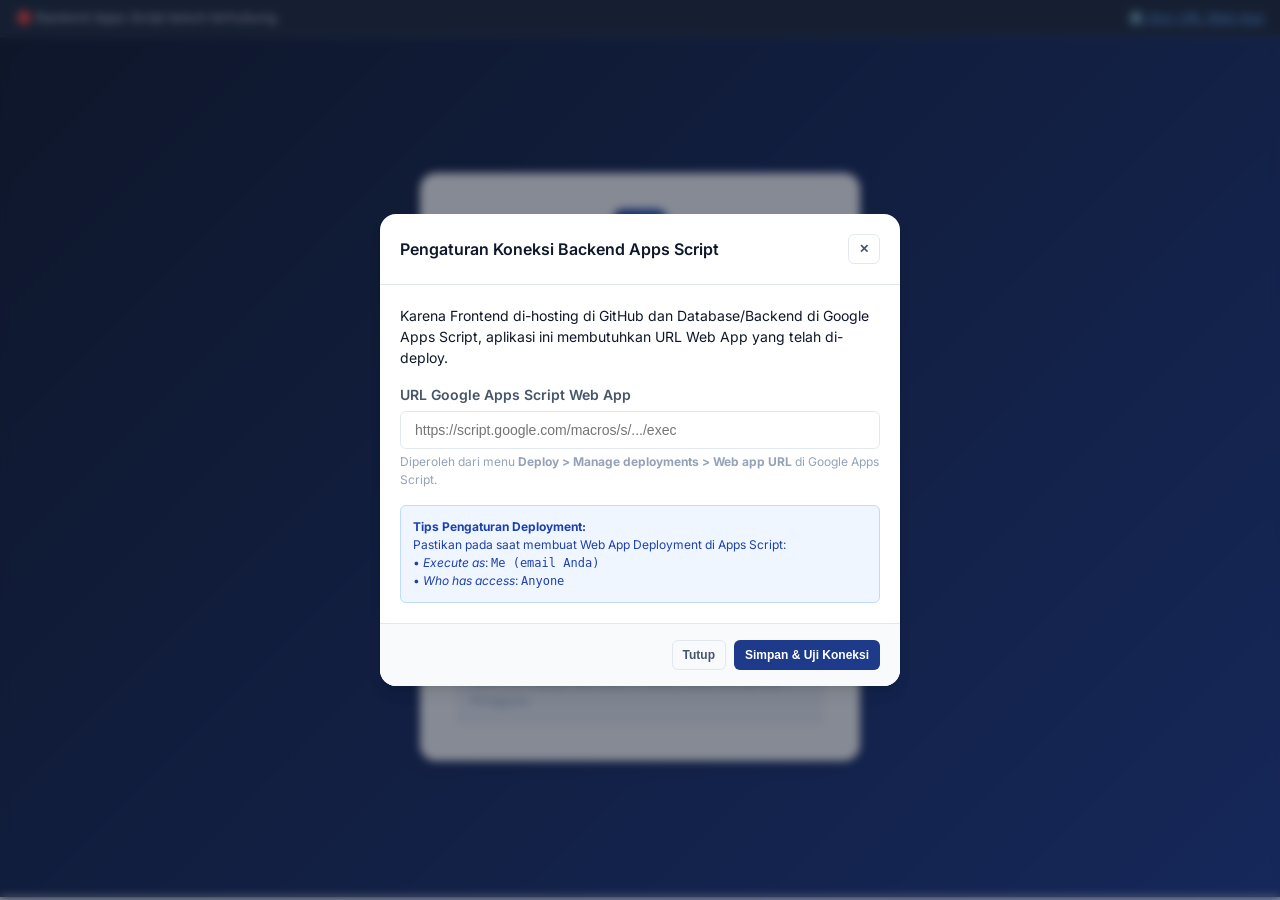
==== index.html @ b865be57 "feat: inisialisasi sistem administrasi guru sd" ====
<!DOCTYPE html>
<html lang="id">
<head>
  <meta charset="UTF-8">
  <meta name="viewport" content="width=device-width, initial-scale=1.0, shrink-to-fit=no">
  <title>ADMINISTRASI GURU SD</title>
  <!-- Google Fonts: Inter -->
  <link rel="preconnect" href="https://fonts.googleapis.com">
  <link rel="preconnect" href="https://fonts.gstatic.com" crossorigin>
  <link href="https://fonts.googleapis.com/css2?family=Inter:wght@400;500;600;700;800&display=swap" rel="stylesheet">
  <!-- Stylesheet -->
  <link rel="stylesheet" href="css/styles.css">
</head>
<body>

  <!-- Top Banner: Status Koneksi Backend Apps Script -->
  <aside class="api-banner">
    <div id="apiStatusText">Memeriksa koneksi ke Google Apps Script...</div>
    <div>
      <a onclick="App.openApiConfigModal()">⚙️ Atur URL Web App</a>
    </div>
  </aside>

  <!-- Toast Notification Container -->
  <div id="toastContainer" class="toast-container"></div>

  <!-- Global Loading Overlay -->
  <div id="loadingOverlay" class="loading-overlay hidden">
    <div class="spinner"></div>
    <p id="loadingMessage" style="margin-top: 1rem; font-weight: 600; color: var(--text-secondary); font-size: 0.9375rem;">
      Memproses data...
    </p>
  </div>

  <!-- Modal: Konfigurasi URL Google Apps Script Web App -->
  <div id="apiConfigModal" class="modal-overlay">
    <div class="modal-dialog">
      <div class="modal-header">
        <h3 class="card-title">Pengaturan Koneksi Backend Apps Script</h3>
        <button class="btn btn-outline btn-sm" onclick="App.closeApiConfigModal()">✕</button>
      </div>
      <form onsubmit="App.saveApiConfig(event)">
        <div class="modal-body">
          <p class="text-sm text-secondary" style="margin-bottom: 1rem;">
            Karena Frontend di-hosting di GitHub dan Database/Backend di Google Apps Script, aplikasi ini membutuhkan URL Web App yang telah di-deploy.
          </p>

          <div class="form-group">
            <label class="form-label" for="apiConfigUrl">URL Google Apps Script Web App</label>
            <input
              type="url"
              id="apiConfigUrl"
              class="form-control"
              placeholder="https://script.google.com/macros/s/.../exec"
              required
            />
            <small class="text-xs text-muted" style="display:block; margin-top: 4px;">
              Diperoleh dari menu <strong>Deploy > Manage deployments > Web app URL</strong> di Google Apps Script.
            </small>
          </div>

          <div style="background-color:#eff6ff; border:1px solid #bfdbfe; border-radius: var(--radius-sm); padding:0.75rem; font-size:0.75rem; color:#1e40af;">
            <strong>Tips Pengaturan Deployment:</strong><br />
            Pastikan pada saat membuat Web App Deployment di Apps Script:<br />
            • <em>Execute as</em>: <code>Me (email Anda)</code><br />
            • <em>Who has access</em>: <code>Anyone</code>
          </div>
        </div>

        <div class="modal-footer">
          <button type="button" class="btn btn-outline btn-sm" onclick="App.closeApiConfigModal()">Tutup</button>
          <button type="submit" class="btn btn-primary btn-sm">Simpan & Uji Koneksi</button>
        </div>
      </form>
    </div>
  </div>

  <!-- Modal: Fitur Dalam Tahap Pengembangan (Fase 2) -->
  <div id="inDevelopmentModal" class="modal-overlay">
    <div class="modal-dialog">
      <div class="modal-header">
        <h3 class="card-title">Fitur Dalam Pengembangan</h3>
        <button class="btn btn-outline btn-sm" onclick="App.closeInDevelopmentModal()">✕</button>
      </div>
      <div class="modal-body">
        <div class="flex items-center gap-4" style="margin-bottom: 1rem;">
          <div style="font-size: 2.5rem;">🚧</div>
          <div>
            <h4 class="font-bold text-sm" id="devFeatureName">Nama Fitur</h4>
            <p class="text-xs text-muted" style="margin-top: 0.25rem;">Tahap 2 Pengembangan Sistem</p>
          </div>
        </div>
        <div style="background-color: var(--warning-light); border: 1px solid #fde68a; border-radius: var(--radius-sm); padding: 0.875rem; font-size: 0.8125rem; color: #92400e; line-height: 1.5;">
          Modul ini dijadwalkan untuk dirilis pada tahap pengembangan berikutnya. Seluruh skema database Google Sheets telah disiapkan dan siap menerima fungsionalitas penuh.
        </div>
      </div>
      <div class="modal-footer">
        <button class="btn btn-primary btn-sm" onclick="App.closeInDevelopmentModal()">Tutup</button>
      </div>
    </div>
  </div>

  <!-- Modal: Tambah Pengguna Baru (Admin) -->
  <div id="addUserModal" class="modal-overlay">
    <div class="modal-dialog">
      <div class="modal-header">
        <h3 class="card-title">Tambah Pengguna Baru</h3>
        <button class="btn btn-outline btn-sm" onclick="App.closeAddUserModal()">✕</button>
      </div>
      <form id="addUserForm" onsubmit="App.submitAddUser(event)">
        <div class="modal-body">
          <div class="form-group">
            <label class="form-label" for="newUsername">Username *</label>
            <input type="text" id="newUsername" class="form-control" placeholder="Contoh: guru_ahmad" required>
            <small class="text-xs text-muted">Huruf kecil, angka, garis bawah, titik (min. 3 karakter).</small>
          </div>

          <div class="form-group">
            <label class="form-label" for="newPassword">Kata Sandi Awal *</label>
            <input type="password" id="newPassword" class="form-control" placeholder="Minimal 8 karakter" required minlength="8">
          </div>

          <div class="form-group">
            <label class="form-label" for="newFullName">Nama Lengkap & Gelar *</label>
            <input type="text" id="newFullName" class="form-control" placeholder="Contoh: Ahmad Dahlan, S.Pd." required>
          </div>

          <div class="form-group">
            <label class="form-label" for="newRole">Peran (Hak Akses) *</label>
            <select id="newRole" class="form-control" required>
              <option value="GURU">GURU (Tenaga Pendidik)</option>
              <option value="ADMIN">ADMIN (Administrator Sekolah)</option>
            </select>
          </div>

          <div class="form-group">
            <label class="form-label" for="newEmail">Email</label>
            <input type="email" id="newEmail" class="form-control" placeholder="nama@sekolah.sch.id">
          </div>

          <div class="form-group">
            <label class="form-label" for="newNip">NIP (Opsional)</label>
            <input type="text" id="newNip" class="form-control" placeholder="18 digit NIP">
          </div>

          <div class="form-group">
            <label class="form-label" for="newNuptk">NUPTK (Opsional)</label>
            <input type="text" id="newNuptk" class="form-control" placeholder="16 digit NUPTK">
          </div>

          <div class="form-group">
            <label class="form-label" for="newNoHp">Nomor WhatsApp / HP</label>
            <input type="text" id="newNoHp" class="form-control" placeholder="08xxxxxxxxxx">
          </div>
        </div>

        <div class="modal-footer">
          <button type="button" class="btn btn-outline btn-sm" onclick="App.closeAddUserModal()">Batal</button>
          <button type="submit" class="btn btn-primary btn-sm">Simpan Akun</button>
        </div>
      </form>
    </div>
  </div>

  <!-- ======================================================== -->
  <!-- VIEW 1: LOGIN -->
  <!-- ======================================================== -->
  <div id="loginView" class="login-wrapper hidden">
    <div class="login-card">
      <div class="login-brand">
        <div class="brand-logo-icon">🏫</div>
        <h2 style="font-size: 1.375rem; font-weight: 800; color: var(--primary); letter-spacing: -0.02em;">
          ADMINISTRASI GURU SD
        </h2>
        <p class="text-sm text-muted" style="margin-top: 0.25rem;">
          Sistem Administrasi Pembelajaran Sekolah Dasar
        </p>
      </div>

      <form id="loginForm" onsubmit="App.handleLogin(event)">
        <div class="form-group">
          <label class="form-label" for="loginUsername">Username</label>
          <input
            type="text"
            id="loginUsername"
            class="form-control"
            placeholder="Masukkan username Anda"
            autocomplete="username"
            required
          />
        </div>

        <div class="form-group">
          <label class="form-label" for="loginPassword">Kata Sandi</label>
          <input
            type="password"
            id="loginPassword"
            class="form-control"
            placeholder="Masukkan kata sandi"
            autocomplete="current-password"
            required
          />
        </div>

        <button
          type="submit"
          id="loginSubmitBtn"
          class="btn btn-primary w-full"
          style="padding: 0.75rem; margin-top: 0.5rem; font-size: 0.9375rem;"
        >
          Masuk ke Aplikasi
        </button>
      </form>

      <div style="margin-top: 1.5rem; padding: 0.875rem; border-radius: var(--radius-sm); background-color: #f1f5f9; font-size: 0.75rem; color: var(--text-secondary); border: 1px solid var(--border-color);">
        <strong>ℹ️ Kredensial Akun Awal:</strong><br />
        Username: <code style="color: var(--primary); font-weight: bold;">admin</code><br />
        Kata Sandi: <code style="color: var(--primary); font-weight: bold;">AdminPassword123!</code><br />
        <span class="text-muted" style="display:inline-block; margin-top: 4px;">Akun Guru dibuat oleh Admin melalui menu Manajemen Pengguna.</span>
      </div>
    </div>
  </div>

  <!-- ======================================================== -->
  <!-- VIEW 2: PORTAL ADMIN -->
  <!-- ======================================================== -->
  <div id="adminView" class="app-shell hidden">
    <!-- Sidebar Admin -->
    <aside id="adminSidebar" class="sidebar">
      <div class="sidebar-header">
        <div class="brand-logo-icon" style="width: 36px; height: 36px; font-size: 1rem; margin-bottom: 0;">🏫</div>
        <div>
          <h3 style="font-size: 0.9375rem; font-weight: 700; color: var(--primary); line-height: 1.2;">ADMIN GURU SD</h3>
          <span class="badge badge-admin" style="font-size: 0.65rem;">PORTAL ADMIN</span>
        </div>
      </div>

      <nav class="sidebar-nav">
        <div class="nav-group-title">Menu Utama</div>
        <a id="adminNav-dashboard" class="nav-item active" onclick="App.switchAdminTab('dashboard')">
          <span class="nav-icon">📊</span> Dashboard Admin
        </a>
        <a id="adminNav-users" class="nav-item" onclick="App.switchAdminTab('users')">
          <span class="nav-icon">👥</span> Manajemen Pengguna
        </a>

        <div class="nav-group-title">Data Master (Fase 2)</div>
        <a class="nav-item" onclick="App.openInDevelopmentModal('Data Sekolah')">
          <span class="nav-icon">🏫</span> Data Sekolah <span class="badge badge-dev text-xs" style="margin-left:auto;">Fase 2</span>
        </a>
        <a class="nav-item" onclick="App.openInDevelopmentModal('Manajemen Kelas')">
          <span class="nav-icon">🏛️</span> Manajemen Kelas <span class="badge badge-dev text-xs" style="margin-left:auto;">Fase 2</span>
        </a>
        <a class="nav-item" onclick="App.openInDevelopmentModal('Manajemen Mata Pelajaran')">
          <span class="nav-icon">📚</span> Mata Pelajaran <span class="badge badge-dev text-xs" style="margin-left:auto;">Fase 2</span>
        </a>
        <a class="nav-item" onclick="App.openInDevelopmentModal('Kelola Jadwal')">
          <span class="nav-icon">🗓️</span> Kelola Jadwal <span class="badge badge-dev text-xs" style="margin-left:auto;">Fase 2</span>
        </a>

        <div class="nav-group-title">Monitoring & Pengaturan</div>
        <a class="nav-item" onclick="App.openInDevelopmentModal('Monitoring Absensi')">
          <span class="nav-icon">📋</span> Monitoring Absensi <span class="badge badge-dev text-xs" style="margin-left:auto;">Fase 2</span>
        </a>
        <a class="nav-item" onclick="App.openInDevelopmentModal('Monitoring Nilai')">
          <span class="nav-icon">📈</span> Monitoring Nilai <span class="badge badge-dev text-xs" style="margin-left:auto;">Fase 2</span>
        </a>
        <a class="nav-item" onclick="App.openInDevelopmentModal('Pengaturan Sistem')">
          <span class="nav-icon">⚙️</span> Pengaturan Sistem <span class="badge badge-dev text-xs" style="margin-left:auto;">Fase 2</span>
        </a>
      </nav>

      <div class="sidebar-footer">
        <button class="btn btn-outline w-full text-sm" onclick="App.handleLogout()">
          <span>🚪</span> Keluar (Logout)
        </button>
      </div>
    </aside>

    <!-- Main Content Area -->
    <div class="main-wrapper">
      <header class="topbar">
        <div class="flex items-center gap-4">
          <button class="mobile-menu-toggle" onclick="App.toggleSidebar('adminSidebar')">☰</button>
          <div>
            <h2 style="font-size: 1rem; font-weight: 700; color: var(--text-primary);" id="adminInfoSekolah">SD NEGERI CONTOH 01</h2>
            <span class="text-xs text-muted" id="adminInfoTP">Tahun Pelajaran: 2026/2027 Ganjil</span>
          </div>
        </div>

        <div class="flex items-center gap-4">
          <div style="text-align: right;">
            <div class="font-semibold text-sm" id="adminCurrentUserName">Administrator</div>
            <span class="badge badge-admin text-xs">ADMIN</span>
          </div>
          <button class="btn btn-outline btn-sm" onclick="App.handleLogout()">Keluar</button>
        </div>
      </header>

      <main class="page-content">
        <!-- Section: Dashboard Overview -->
        <section id="adminSection-dashboard">
          <div class="stats-grid">
            <div class="stat-card">
              <div>
                <div class="stat-val" id="adminStatGuru">0</div>
                <div class="stat-label">Total Guru Terdaftar</div>
              </div>
              <div class="stat-icon" style="background-color: #e0f2fe; color: #0284c7;">👨‍🏫</div>
            </div>

            <div class="stat-card">
              <div>
                <div class="stat-val" id="adminStatSiswa">0</div>
                <div class="stat-label">Total Siswa Aktif</div>
              </div>
              <div class="stat-icon" style="background-color: #fef3c7; color: #d97706;">🎒</div>
            </div>

            <div class="stat-card">
              <div>
                <div class="stat-val" id="adminStatKelas">0</div>
                <div class="stat-label">Rombongan Belajar</div>
              </div>
              <div class="stat-icon" style="background-color: #dcfce7; color: #16a34a;">🏛️</div>
            </div>

            <div class="stat-card">
              <div>
                <div class="stat-val" id="adminStatMapel">0</div>
                <div class="stat-label">Mata Pelajaran</div>
              </div>
              <div class="stat-icon" style="background-color: #f3e8ff; color: #9333ea;">📚</div>
            </div>
          </div>

          <div class="card">
            <div class="card-header">
              <h3 class="card-title">Aksi Cepat Administrator</h3>
            </div>
            <div class="card-body flex gap-4" style="flex-wrap: wrap;">
              <button class="btn btn-primary text-sm" onclick="App.switchAdminTab('users'); App.openAddUserModal();">
                ➕ Tambah Akun Guru/Admin
              </button>
              <button class="btn btn-outline text-sm" onclick="App.openInDevelopmentModal('Manajemen Kelas')">
                🏛️ Buat Kelas Baru (Fase 2)
              </button>
              <button class="btn btn-outline text-sm" onclick="App.openInDevelopmentModal('Data Sekolah')">
                🏫 Profil Sekolah (Fase 2)
              </button>
            </div>
          </div>

          <div class="card">
            <div class="card-header">
              <h3 class="card-title">Log Aktivitas Sistem Terkini (Google Sheets)</h3>
              <button class="btn btn-outline btn-sm" onclick="App.loadAdminStats()">Perbarui Log</button>
            </div>
            <div class="table-responsive">
              <table class="table">
                <thead>
                  <tr>
                    <th style="width: 170px;">Waktu</th>
                    <th>Pengguna</th>
                    <th>Aksi</th>
                    <th>Keterangan</th>
                  </tr>
                </thead>
                <tbody id="adminRecentLogsBody">
                  <tr><td colspan="4" class="text-center text-muted" style="padding: 2rem;">Memuat log aktivitas...</td></tr>
                </tbody>
              </table>
            </div>
          </div>
        </section>

        <!-- Section: Manajemen Pengguna -->
        <section id="adminSection-users" class="hidden">
          <div class="card">
            <div class="card-header">
              <div>
                <h3 class="card-title">Manajemen Akun Pengguna</h3>
                <p class="text-xs text-muted" style="margin-top: 0.25rem;">
                  Admin berwenang membuat akun Guru baru dan mengelola status akses.
                </p>
              </div>
              <button class="btn btn-primary btn-sm" onclick="App.openAddUserModal()">
                ➕ Tambah Pengguna Baru
              </button>
            </div>

            <div class="table-responsive">
              <table class="table">
                <thead>
                  <tr>
                    <th>Username</th>
                    <th>Nama Lengkap</th>
                    <th>Email</th>
                    <th>Peran</th>
                    <th>Status</th>
                    <th>Login Terakhir</th>
                    <th>Aksi</th>
                  </tr>
                </thead>
                <tbody id="usersTableBody">
                  <tr><td colspan="7" class="text-center text-muted" style="padding: 2rem;">Memuat data pengguna...</td></tr>
                </tbody>
              </table>
            </div>
          </div>
        </section>
      </main>
    </div>
  </div>

  <!-- ======================================================== -->
  <!-- VIEW 3: PORTAL GURU -->
  <!-- ======================================================== -->
  <div id="guruView" class="app-shell hidden">
    <!-- Sidebar Guru -->
    <aside id="guruSidebar" class="sidebar">
      <div class="sidebar-header">
        <div class="brand-logo-icon" style="width: 36px; height: 36px; font-size: 1rem; margin-bottom: 0;">👨‍🏫</div>
        <div>
          <h3 style="font-size: 0.9375rem; font-weight: 700; color: var(--primary); line-height: 1.2;">PORTAL GURU</h3>
          <span class="badge badge-guru" style="font-size: 0.65rem;">GURU SD</span>
        </div>
      </div>

      <nav class="sidebar-nav">
        <div class="nav-group-title">Menu Guru</div>
        <a id="guruNav-dashboard" class="nav-item active" onclick="App.switchGuruTab('dashboard')">
          <span class="nav-icon">📊</span> Dashboard Guru
        </a>
        <a id="guruNav-classes" class="nav-item" onclick="App.switchGuruTab('classes')">
          <span class="nav-icon">🏛️</span> Data Kelas Binaan
        </a>

        <div class="nav-group-title">Administrasi Pembelajaran</div>
        <a class="nav-item" onclick="App.openInDevelopmentModal('Absensi Siswa')">
          <span class="nav-icon">📝</span> Absensi Siswa <span class="badge badge-dev text-xs" style="margin-left:auto;">Fase 2</span>
        </a>
        <a class="nav-item" onclick="App.openInDevelopmentModal('Input Nilai')">
          <span class="nav-icon">🎯</span> Input Nilai <span class="badge badge-dev text-xs" style="margin-left:auto;">Fase 2</span>
        </a>
        <a class="nav-item" onclick="App.openInDevelopmentModal('Jadwal Pembelajaran')">
          <span class="nav-icon">🗓️</span> Jadwal Pembelajaran <span class="badge badge-dev text-xs" style="margin-left:auto;">Fase 2</span>
        </a>
        <a class="nav-item" onclick="App.openInDevelopmentModal('Perencanaan Pembelajaran')">
          <span class="nav-icon">📖</span> Perencanaan (RPP/Modul) <span class="badge badge-dev text-xs" style="margin-left:auto;">Fase 2</span>
        </a>
        <a class="nav-item" onclick="App.openInDevelopmentModal('Jurnal Mengajar')">
          <span class="nav-icon">📓</span> Jurnal Mengajar <span class="badge badge-dev text-xs" style="margin-left:auto;">Fase 2</span>
        </a>
        <a class="nav-item" onclick="App.openInDevelopmentModal('Laporan Pembelajaran')">
          <span class="nav-icon">📑</span> Laporan Pembelajaran <span class="badge badge-dev text-xs" style="margin-left:auto;">Fase 2</span>
        </a>
        <a class="nav-item" onclick="App.openInDevelopmentModal('Dokumen Guru')">
          <span class="nav-icon">📁</span> Dokumen Guru <span class="badge badge-dev text-xs" style="margin-left:auto;">Fase 2</span>
        </a>
      </nav>

      <div class="sidebar-footer">
        <button class="btn btn-outline w-full text-sm" onclick="App.handleLogout()">
          <span>🚪</span> Keluar (Logout)
        </button>
      </div>
    </aside>

    <!-- Main Content Area -->
    <div class="main-wrapper">
      <header class="topbar">
        <div class="flex items-center gap-4">
          <button class="mobile-menu-toggle" onclick="App.toggleSidebar('guruSidebar')">☰</button>
          <div>
            <h2 style="font-size: 1rem; font-weight: 700; color: var(--text-primary);" id="guruProfileName">Nama Guru</h2>
            <span class="text-xs text-muted">NIP: <span id="guruProfileNip">-</span></span>
          </div>
        </div>

        <div class="flex items-center gap-4">
          <div style="text-align: right;">
            <div class="font-semibold text-sm" id="guruCurrentUserName">Guru</div>
            <span class="badge badge-guru text-xs">GURU</span>
          </div>
          <button class="btn btn-outline btn-sm" onclick="App.handleLogout()">Keluar</button>
        </div>
      </header>

      <main class="page-content">
        <!-- Section: Dashboard Guru -->
        <section id="guruSection-dashboard">
          <div class="stats-grid">
            <div class="stat-card">
              <div>
                <div class="stat-val" id="guruStatKelas">0</div>
                <div class="stat-label">Kelas Yang Diampu</div>
              </div>
              <div class="stat-icon" style="background-color: #dcfce7; color: #16a34a;">🏛️</div>
            </div>

            <div class="stat-card">
              <div>
                <div class="stat-val" id="guruStatJadwalHariIni">0</div>
                <div class="stat-label">Jadwal Mengajar (<span id="guruTodayName">Hari Ini</span>)</div>
              </div>
              <div class="stat-icon" style="background-color: #e0f2fe; color: #0284c7;">🗓️</div>
            </div>
          </div>

          <div class="card">
            <div class="card-header">
              <h3 class="card-title">Jadwal Mengajar Hari Ini</h3>
            </div>
            <div class="table-responsive">
              <table class="table">
                <thead>
                  <tr>
                    <th style="width: 140px;">Waktu</th>
                    <th>Mata Pelajaran</th>
                    <th>Kelas</th>
                    <th>Ruangan</th>
                  </tr>
                </thead>
                <tbody id="guruTodayScheduleBody">
                  <tr><td colspan="4" class="text-center text-muted" style="padding: 2rem;">Memuat jadwal...</td></tr>
                </tbody>
              </table>
            </div>
          </div>

          <div class="card">
            <div class="card-header">
              <h3 class="card-title">Daftar Kelas Binaan & Penugasan Mengajar</h3>
            </div>
            <div class="card-body">
              <div id="guruAssignedClassesList">
                <p class="text-sm text-muted">Memuat data kelas...</p>
              </div>
            </div>
          </div>
        </section>

        <!-- Section: Data Kelas & Siswa -->
        <section id="guruSection-classes" class="hidden">
          <div class="card">
            <div class="card-header">
              <div>
                <h3 class="card-title">Data Kelas Yang Anda Ajar</h3>
                <p class="text-xs text-muted" style="margin-top: 0.25rem;">
                  Hanya menampilkan kelas yang secara resmi ditugaskan kepada Anda oleh Administrator.
                </p>
              </div>
            </div>

            <div class="table-responsive">
              <table class="table">
                <thead>
                  <tr>
                    <th>Nama Kelas</th>
                    <th>Tingkat</th>
                    <th>Kapasitas</th>
                    <th>Aksi</th>
                  </tr>
                </thead>
                <tbody id="guruClassesTableBody">
                  <tr><td colspan="4" class="text-center text-muted" style="padding: 2rem;">Memuat kelas...</td></tr>
                </tbody>
              </table>
            </div>
          </div>
        </section>
      </main>
    </div>
  </div>

  <!-- Scripts -->
  <script src="js/config.js"></script>
  <script src="js/api.js"></script>
  <script src="js/app.js"></script>

</body>
</html>
---- css/styles.css ----
:root {
  --primary: #1e3a8a;
  --primary-hover: #1e40af;
  --primary-light: #eff6ff;
  --accent: #2563eb;
  --success: #059669;
  --success-light: #ecfdf5;
  --warning: #d97706;
  --warning-light: #fffbeb;
  --danger: #dc2626;
  --danger-light: #fef2f2;
  --bg-main: #f8fafc;
  --bg-card: #ffffff;
  --text-primary: #0f172a;
  --text-secondary: #475569;
  --text-muted: #94a3b8;
  --border-color: #e2e8f0;
  --sidebar-width: 260px;
  --header-height: 64px;
  --shadow-sm: 0 1px 2px 0 rgb(0 0 0 / 0.05);
  --shadow-md: 0 4px 6px -1px rgb(0 0 0 / 0.1), 0 2px 4px -2px rgb(0 0 0 / 0.1);
  --shadow-lg: 0 10px 15px -3px rgb(0 0 0 / 0.1), 0 4px 6px -4px rgb(0 0 0 / 0.1);
  --radius-sm: 6px;
  --radius-md: 10px;
  --radius-lg: 16px;
  --transition: all 0.2s ease-in-out;
}

* {
  box-sizing: border-box;
  margin: 0;
  padding: 0;
}

body {
  font-family: 'Inter', -apple-system, BlinkMacSystemFont, "Segoe UI", Roboto, "Helvetica Neue", Arial, sans-serif;
  background-color: var(--bg-main);
  color: var(--text-primary);
  line-height: 1.5;
  -webkit-font-smoothing: antialiased;
}

/* Utility classes */
.hidden { display: none !important; }
.flex { display: flex; }
.items-center { align-items: center; }
.justify-between { justify-content: space-between; }
.justify-center { justify-content: center; }
.flex-col { flex-direction: column; }
.gap-2 { gap: 0.5rem; }
.gap-4 { gap: 1rem; }
.gap-6 { gap: 1.5rem; }
.w-full { width: 100%; }
.text-center { text-align: center; }
.font-bold { font-weight: 700; }
.font-semibold { font-weight: 600; }
.text-sm { font-size: 0.875rem; }
.text-xs { font-size: 0.75rem; }
.text-muted { color: var(--text-muted); }

/* Buttons */
.btn {
  display: inline-flex;
  align-items: center;
  justify-content: center;
  gap: 0.5rem;
  padding: 0.5rem 1rem;
  font-size: 0.875rem;
  font-weight: 600;
  border-radius: var(--radius-sm);
  border: 1px solid transparent;
  cursor: pointer;
  transition: var(--transition);
  text-decoration: none;
  line-height: 1.25rem;
}

.btn-primary {
  background-color: var(--primary);
  color: #ffffff;
}
.btn-primary:hover {
  background-color: var(--primary-hover);
}

.btn-outline {
  background-color: transparent;
  border-color: var(--border-color);
  color: var(--text-secondary);
}
.btn-outline:hover {
  background-color: #f1f5f9;
  color: var(--text-primary);
}

.btn-danger {
  background-color: var(--danger);
  color: #ffffff;
}
.btn-danger:hover {
  background-color: #b91c1c;
}

.btn-sm {
  padding: 0.25rem 0.625rem;
  font-size: 0.75rem;
}

.btn:disabled {
  opacity: 0.6;
  cursor: not-allowed;
}

/* Form Inputs */
.form-group {
  margin-bottom: 1rem;
}

.form-label {
  display: block;
  margin-bottom: 0.375rem;
  font-size: 0.875rem;
  font-weight: 600;
  color: var(--text-secondary);
}

.form-control {
  width: 100%;
  padding: 0.625rem 0.875rem;
  font-size: 0.875rem;
  border-radius: var(--radius-sm);
  border: 1px solid var(--border-color);
  background-color: #ffffff;
  color: var(--text-primary);
  transition: var(--transition);
  outline: none;
}

.form-control:focus {
  border-color: var(--accent);
  box-shadow: 0 0 0 3px rgba(37, 99, 235, 0.15);
}

/* Badges */
.badge {
  display: inline-flex;
  align-items: center;
  padding: 0.2rem 0.5rem;
  font-size: 0.75rem;
  font-weight: 600;
  border-radius: 9999px;
}
.badge-admin { background-color: #e0e7ff; color: #3730a3; }
.badge-guru { background-color: #ecfdf5; color: #065f46; }
.badge-active { background-color: var(--success-light); color: var(--success); }
.badge-inactive { background-color: #f1f5f9; color: var(--text-muted); }
.badge-dev { background-color: var(--warning-light); color: var(--warning); border: 1px dashed var(--warning); }

/* Top Notification Banner (API Setup) */
.api-banner {
  background-color: #1e293b;
  color: #cbd5e1;
  padding: 0.5rem 1rem;
  font-size: 0.8125rem;
  display: flex;
  align-items: center;
  justify-content: space-between;
  border-bottom: 1px solid #334155;
}

.api-banner a {
  color: #60a5fa;
  text-decoration: underline;
  cursor: pointer;
}

/* Login Container */
.login-wrapper {
  min-height: calc(100vh - 40px);
  display: flex;
  align-items: center;
  justify-content: center;
  padding: 1.5rem;
  background: linear-gradient(135deg, #0f172a 0%, #1e3a8a 100%);
}

.login-card {
  width: 100%;
  max-width: 440px;
  background-color: var(--bg-card);
  border-radius: var(--radius-lg);
  box-shadow: var(--shadow-lg);
  padding: 2.25rem;
}

.login-brand {
  text-align: center;
  margin-bottom: 1.75rem;
}

.brand-logo-icon {
  width: 54px;
  height: 54px;
  border-radius: var(--radius-md);
  background: linear-gradient(135deg, var(--primary) 0%, var(--accent) 100%);
  color: #ffffff;
  display: inline-flex;
  align-items: center;
  justify-content: center;
  font-size: 1.5rem;
  font-weight: bold;
  margin-bottom: 0.75rem;
  box-shadow: var(--shadow-md);
}

/* App Shell (Dashboard Layout) */
.app-shell {
  display: flex;
  min-height: 100vh;
}

/* Sidebar */
.sidebar {
  width: var(--sidebar-width);
  background-color: #ffffff;
  border-right: 1px solid var(--border-color);
  display: flex;
  flex-direction: column;
  position: fixed;
  top: 0;
  bottom: 0;
  left: 0;
  z-index: 40;
  transition: transform 0.3s ease;
}

.sidebar-header {
  height: var(--header-height);
  display: flex;
  align-items: center;
  padding: 0 1.25rem;
  border-bottom: 1px solid var(--border-color);
  gap: 0.75rem;
}

.sidebar-nav {
  flex: 1;
  padding: 1rem 0.75rem;
  overflow-y: auto;
}

.nav-group-title {
  font-size: 0.6875rem;
  font-weight: 700;
  text-transform: uppercase;
  letter-spacing: 0.05em;
  color: var(--text-muted);
  padding: 0.5rem 0.75rem;
  margin-top: 0.5rem;
}

.nav-item {
  display: flex;
  align-items: center;
  gap: 0.75rem;
  padding: 0.625rem 0.75rem;
  color: var(--text-secondary);
  text-decoration: none;
  font-size: 0.875rem;
  font-weight: 500;
  border-radius: var(--radius-sm);
  margin-bottom: 0.25rem;
  cursor: pointer;
  transition: var(--transition);
}

.nav-item:hover {
  background-color: #f1f5f9;
  color: var(--primary);
}

.nav-item.active {
  background-color: var(--primary-light);
  color: var(--primary);
  font-weight: 600;
}

.nav-item .nav-icon {
  font-size: 1.125rem;
  width: 20px;
  text-align: center;
}

.sidebar-footer {
  padding: 1rem;
  border-top: 1px solid var(--border-color);
}

/* Main Wrapper */
.main-wrapper {
  flex: 1;
  margin-left: var(--sidebar-width);
  display: flex;
  flex-direction: column;
  min-width: 0;
}

/* Topbar */
.topbar {
  height: var(--header-height);
  background-color: #ffffff;
  border-bottom: 1px solid var(--border-color);
  display: flex;
  align-items: center;
  justify-content: space-between;
  padding: 0 1.5rem;
  position: sticky;
  top: 0;
  z-index: 30;
}

.mobile-menu-toggle {
  display: none;
  background: none;
  border: none;
  font-size: 1.25rem;
  cursor: pointer;
  color: var(--text-secondary);
}

.page-content {
  flex: 1;
  padding: 1.5rem;
}

/* Stats Grid */
.stats-grid {
  display: grid;
  grid-template-columns: repeat(auto-fit, minmax(220px, 1fr));
  gap: 1rem;
  margin-bottom: 1.5rem;
}

.stat-card {
  background-color: var(--bg-card);
  border: 1px solid var(--border-color);
  border-radius: var(--radius-md);
  padding: 1.25rem;
  display: flex;
  align-items: center;
  justify-content: space-between;
  box-shadow: var(--shadow-sm);
}

.stat-val {
  font-size: 1.75rem;
  font-weight: 700;
  color: var(--text-primary);
  line-height: 1.2;
}

.stat-label {
  font-size: 0.8125rem;
  font-weight: 500;
  color: var(--text-secondary);
  margin-top: 0.25rem;
}

.stat-icon {
  width: 48px;
  height: 48px;
  border-radius: var(--radius-sm);
  display: flex;
  align-items: center;
  justify-content: center;
  font-size: 1.25rem;
}

/* Cards */
.card {
  background-color: var(--bg-card);
  border: 1px solid var(--border-color);
  border-radius: var(--radius-md);
  box-shadow: var(--shadow-sm);
  margin-bottom: 1.5rem;
}

.card-header {
  padding: 1rem 1.25rem;
  border-bottom: 1px solid var(--border-color);
  display: flex;
  align-items: center;
  justify-content: space-between;
}

.card-title {
  font-size: 1rem;
  font-weight: 600;
  color: var(--text-primary);
}

.card-body {
  padding: 1.25rem;
}

/* Tables */
.table-responsive {
  overflow-x: auto;
}

.table {
  width: 100%;
  border-collapse: collapse;
  font-size: 0.875rem;
}

.table th {
  background-color: #f8fafc;
  color: var(--text-secondary);
  font-weight: 600;
  text-align: left;
  padding: 0.75rem 1rem;
  border-bottom: 1px solid var(--border-color);
  white-space: nowrap;
}

.table td {
  padding: 0.75rem 1rem;
  border-bottom: 1px solid var(--border-color);
  color: var(--text-primary);
  vertical-align: middle;
}

.table tr:hover td {
  background-color: #f8fafc;
}

/* Modals */
.modal-overlay {
  position: fixed;
  top: 0;
  left: 0;
  right: 0;
  bottom: 0;
  background-color: rgba(15, 23, 42, 0.5);
  backdrop-filter: blur(4px);
  display: flex;
  align-items: center;
  justify-content: center;
  padding: 1rem;
  z-index: 100;
  opacity: 0;
  visibility: hidden;
  transition: all 0.2s ease;
}

.modal-overlay.active {
  opacity: 1;
  visibility: visible;
}

.modal-dialog {
  background-color: #ffffff;
  border-radius: var(--radius-lg);
  box-shadow: var(--shadow-lg);
  width: 100%;
  max-width: 520px;
  transform: scale(0.95);
  transition: transform 0.2s ease;
  overflow: hidden;
}

.modal-overlay.active .modal-dialog {
  transform: scale(1);
}

.modal-header {
  padding: 1.25rem;
  border-bottom: 1px solid var(--border-color);
  display: flex;
  align-items: center;
  justify-content: space-between;
}

.modal-body {
  padding: 1.25rem;
  max-height: 75vh;
  overflow-y: auto;
}

.modal-footer {
  padding: 1rem 1.25rem;
  border-top: 1px solid var(--border-color);
  display: flex;
  align-items: center;
  justify-content: flex-end;
  gap: 0.5rem;
  background-color: #f8fafc;
}

/* Toast Notifications */
.toast-container {
  position: fixed;
  top: 1.25rem;
  right: 1.25rem;
  z-index: 200;
  display: flex;
  flex-direction: column;
  gap: 0.5rem;
  max-width: 380px;
}

.toast {
  padding: 0.875rem 1.25rem;
  border-radius: var(--radius-sm);
  box-shadow: var(--shadow-md);
  background-color: #ffffff;
  color: var(--text-primary);
  font-size: 0.875rem;
  display: flex;
  align-items: center;
  gap: 0.75rem;
  border-left: 4px solid var(--primary);
  animation: slideInRight 0.3s ease;
}

.toast-success { border-left-color: var(--success); }
.toast-error { border-left-color: var(--danger); }
.toast-warning { border-left-color: var(--warning); }
.toast-info { border-left-color: var(--accent); }

@keyframes slideInRight {
  from { transform: translateX(100%); opacity: 0; }
  to { transform: translateX(0); opacity: 1; }
}

/* Loading Overlay */
.loading-overlay {
  position: fixed;
  top: 0;
  left: 0;
  right: 0;
  bottom: 0;
  background-color: rgba(255, 255, 255, 0.85);
  backdrop-filter: blur(3px);
  display: flex;
  flex-direction: column;
  align-items: center;
  justify-content: center;
  z-index: 300;
}

.spinner {
  width: 44px;
  height: 44px;
  border: 4px solid #e2e8f0;
  border-top-color: var(--primary);
  border-radius: 50%;
  animation: spin 0.8s linear infinite;
}

@keyframes spin {
  to { transform: rotate(360deg); }
}

/* Responsive Rules */
@media (max-width: 768px) {
  .sidebar {
    transform: translateX(-100%);
  }
  .sidebar.open {
    transform: translateX(0);
  }
  .main-wrapper {
    margin-left: 0;
  }
  .mobile-menu-toggle {
    display: block;
  }
  .page-content {
    padding: 1rem;
  }
}
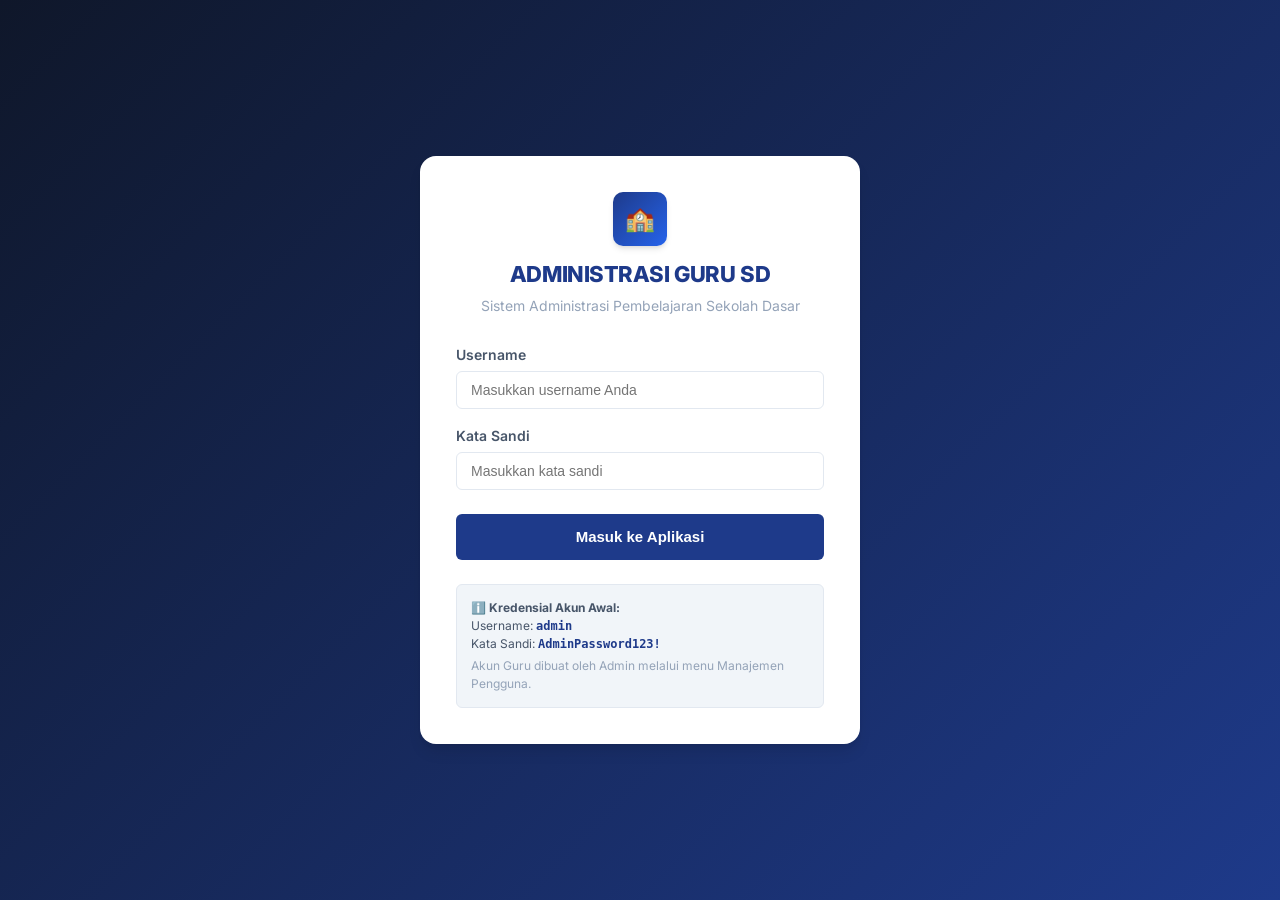
==== commit d645d315: "feat: hubungkan backend google apps script di belakang layar" ====
--- a/index.html
+++ b/index.html
@@ -13,14 +13,6 @@
 </head>
 <body>
 
-  <!-- Top Banner: Status Koneksi Backend Apps Script -->
-  <aside class="api-banner">
-    <div id="apiStatusText">Memeriksa koneksi ke Google Apps Script...</div>
-    <div>
-      <a onclick="App.openApiConfigModal()">⚙️ Atur URL Web App</a>
-    </div>
-  </aside>
-
   <!-- Toast Notification Container -->
   <div id="toastContainer" class="toast-container"></div>
 
@@ -30,49 +22,6 @@
     <p id="loadingMessage" style="margin-top: 1rem; font-weight: 600; color: var(--text-secondary); font-size: 0.9375rem;">
       Memproses data...
     </p>
-  </div>
-
-  <!-- Modal: Konfigurasi URL Google Apps Script Web App -->
-  <div id="apiConfigModal" class="modal-overlay">
-    <div class="modal-dialog">
-      <div class="modal-header">
-        <h3 class="card-title">Pengaturan Koneksi Backend Apps Script</h3>
-        <button class="btn btn-outline btn-sm" onclick="App.closeApiConfigModal()">✕</button>
-      </div>
-      <form onsubmit="App.saveApiConfig(event)">
-        <div class="modal-body">
-          <p class="text-sm text-secondary" style="margin-bottom: 1rem;">
-            Karena Frontend di-hosting di GitHub dan Database/Backend di Google Apps Script, aplikasi ini membutuhkan URL Web App yang telah di-deploy.
-          </p>
-
-          <div class="form-group">
-            <label class="form-label" for="apiConfigUrl">URL Google Apps Script Web App</label>
-            <input
-              type="url"
-              id="apiConfigUrl"
-              class="form-control"
-              placeholder="https://script.google.com/macros/s/.../exec"
-              required
-            />
-            <small class="text-xs text-muted" style="display:block; margin-top: 4px;">
-              Diperoleh dari menu <strong>Deploy > Manage deployments > Web app URL</strong> di Google Apps Script.
-            </small>
-          </div>
-
-          <div style="background-color:#eff6ff; border:1px solid #bfdbfe; border-radius: var(--radius-sm); padding:0.75rem; font-size:0.75rem; color:#1e40af;">
-            <strong>Tips Pengaturan Deployment:</strong><br />
-            Pastikan pada saat membuat Web App Deployment di Apps Script:<br />
-            • <em>Execute as</em>: <code>Me (email Anda)</code><br />
-            • <em>Who has access</em>: <code>Anyone</code>
-          </div>
-        </div>
-
-        <div class="modal-footer">
-          <button type="button" class="btn btn-outline btn-sm" onclick="App.closeApiConfigModal()">Tutup</button>
-          <button type="submit" class="btn btn-primary btn-sm">Simpan & Uji Koneksi</button>
-        </div>
-      </form>
-    </div>
   </div>
 
   <!-- Modal: Fitur Dalam Tahap Pengembangan (Fase 2) -->
--- a/css/styles.css
+++ b/css/styles.css
@@ -176,7 +176,7 @@
 
 /* Login Container */
 .login-wrapper {
-  min-height: calc(100vh - 40px);
+  min-height: 100vh;
   display: flex;
   align-items: center;
   justify-content: center;
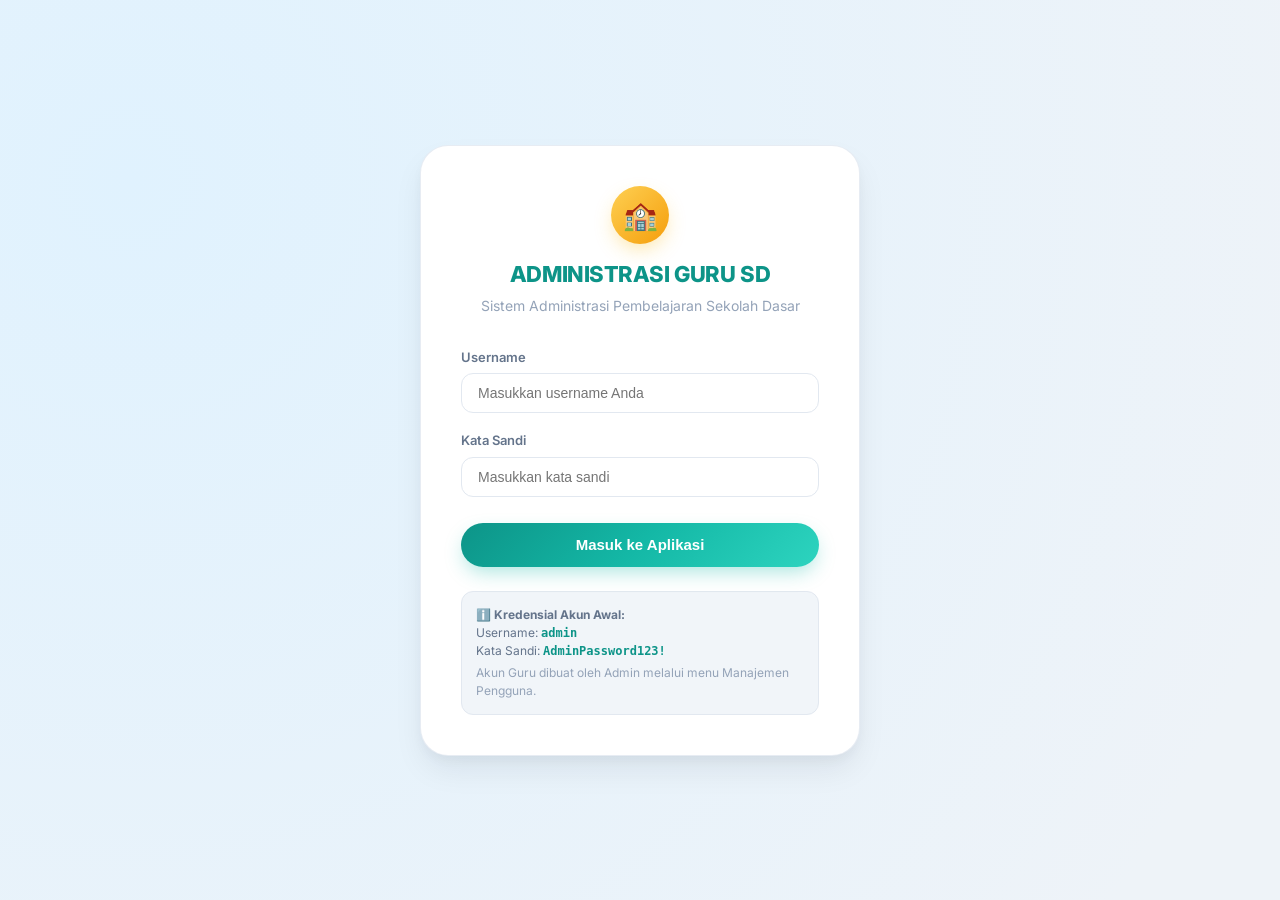
==== commit 893dcd31: "feat(ui): implement modern Dribbble Soft UI reference for Admin and Guru portals" ====
--- a/index.html
+++ b/index.html
@@ -170,174 +170,1081 @@
     </div>
   </div>
 
+  <!-- Modals Operasional Admin -->
+
+  <!-- Modal: Tambah Kelas / Rombel -->
+  <div id="addKelasModal" class="modal-overlay">
+    <div class="modal-dialog">
+      <div class="modal-header">
+        <h3 class="card-title">Tambah Rombongan Belajar (Kelas)</h3>
+        <button class="btn btn-outline btn-sm" onclick="App.closeAddKelasModal()">✕</button>
+      </div>
+      <form id="addKelasForm" onsubmit="App.submitAddKelas(event)">
+        <div class="modal-body">
+          <div class="form-group">
+            <label class="form-label" for="kelasNama">Nama Kelas *</label>
+            <input type="text" id="kelasNama" class="form-control" placeholder="Contoh: Kelas 1A" required />
+          </div>
+          <div class="form-group">
+            <label class="form-label" for="kelasTingkat">Tingkat Kelas *</label>
+            <select id="kelasTingkat" class="form-control" required>
+              <option value="1">Tingkat 1 (Fase A)</option>
+              <option value="2">Tingkat 2 (Fase A)</option>
+              <option value="3">Tingkat 3 (Fase B)</option>
+              <option value="4">Tingkat 4 (Fase B)</option>
+              <option value="5">Tingkat 5 (Fase C)</option>
+              <option value="6">Tingkat 6 (Fase C)</option>
+            </select>
+          </div>
+          <div class="form-group">
+            <label class="form-label" for="kelasWali">Wali Kelas</label>
+            <select id="kelasWali" class="form-control">
+              <option value="-">-- Pilih Wali Kelas (Opsional) --</option>
+            </select>
+          </div>
+          <div class="form-group">
+            <label class="form-label" for="kelasKapasitas">Kapasitas Maksimal Siswa</label>
+            <input type="number" id="kelasKapasitas" class="form-control" value="28" min="10" max="45" required />
+          </div>
+        </div>
+        <div class="modal-footer">
+          <button type="button" class="btn btn-outline btn-sm" onclick="App.closeAddKelasModal()">Batal</button>
+          <button type="submit" class="btn btn-primary btn-sm">Simpan Rombel</button>
+        </div>
+      </form>
+    </div>
+  </div>
+
+  <!-- Modal: Tambah Siswa Baru -->
+  <div id="addSiswaModal" class="modal-overlay">
+    <div class="modal-dialog" style="max-width: 600px;">
+      <div class="modal-header">
+        <h3 class="card-title">Pendaftaran Siswa Baru</h3>
+        <button class="btn btn-outline btn-sm" onclick="App.closeAddSiswaModal()">✕</button>
+      </div>
+      <form id="addSiswaForm" onsubmit="App.submitAddSiswa(event)">
+        <div class="modal-body">
+          <div style="display: grid; grid-template-columns: repeat(auto-fit, minmax(240px, 1fr)); gap: 0.75rem;">
+            <div class="form-group">
+              <label class="form-label" for="siswaNis">NIS</label>
+              <input type="text" id="siswaNis" class="form-control" placeholder="Nomor Induk Sekolah" />
+            </div>
+            <div class="form-group">
+              <label class="form-label" for="siswaNisn">NISN</label>
+              <input type="text" id="siswaNisn" class="form-control" placeholder="10 Digit NISN" />
+            </div>
+            <div class="form-group" style="grid-column: 1 / -1;">
+              <label class="form-label" for="siswaNama">Nama Lengkap Siswa *</label>
+              <input type="text" id="siswaNama" class="form-control" placeholder="Nama lengkap sesuai akta lahir" required />
+            </div>
+            <div class="form-group">
+              <label class="form-label" for="siswaJk">Jenis Kelamin *</label>
+              <select id="siswaJk" class="form-control" required>
+                <option value="L">Laki-laki (L)</option>
+                <option value="P">Perempuan (P)</option>
+              </select>
+            </div>
+            <div class="form-group">
+              <label class="form-label" for="siswaKelas">Alokasi Rombel / Kelas</label>
+              <select id="siswaKelas" class="form-control">
+                <option value="-">-- Pilih Kelas --</option>
+              </select>
+            </div>
+            <div class="form-group">
+              <label class="form-label" for="siswaTempatLahir">Tempat Lahir</label>
+              <input type="text" id="siswaTempatLahir" class="form-control" placeholder="Kota / Kabupaten" />
+            </div>
+            <div class="form-group">
+              <label class="form-label" for="siswaTglLahir">Tanggal Lahir</label>
+              <input type="date" id="siswaTglLahir" class="form-control" />
+            </div>
+            <div class="form-group">
+              <label class="form-label" for="siswaAgama">Agama</label>
+              <select id="siswaAgama" class="form-control">
+                <option value="Islam">Islam</option>
+                <option value="Kristen">Kristen</option>
+                <option value="Katolik">Katolik</option>
+                <option value="Hindu">Hindu</option>
+                <option value="Buddha">Buddha</option>
+                <option value="Konghucu">Konghucu</option>
+              </select>
+            </div>
+            <div class="form-group">
+              <label class="form-label" for="siswaHpOrtu">No. HP / WhatsApp Orang Tua</label>
+              <input type="text" id="siswaHpOrtu" class="form-control" placeholder="08xxxxxxxxxx" />
+            </div>
+            <div class="form-group">
+              <label class="form-label" for="siswaNamaAyah">Nama Ayah</label>
+              <input type="text" id="siswaNamaAyah" class="form-control" placeholder="Nama ayah kandung" />
+            </div>
+            <div class="form-group">
+              <label class="form-label" for="siswaNamaIbu">Nama Ibu</label>
+              <input type="text" id="siswaNamaIbu" class="form-control" placeholder="Nama ibu kandung" />
+            </div>
+            <div class="form-group" style="grid-column: 1 / -1;">
+              <label class="form-label" for="siswaAlamat">Alamat Tempat Tinggal</label>
+              <input type="text" id="siswaAlamat" class="form-control" placeholder="Jalan, RT/RW, Dusun/Kelurahan" />
+            </div>
+          </div>
+        </div>
+        <div class="modal-footer">
+          <button type="button" class="btn btn-outline btn-sm" onclick="App.closeAddSiswaModal()">Batal</button>
+          <button type="submit" class="btn btn-primary btn-sm">Daftarkan Siswa</button>
+        </div>
+      </form>
+    </div>
+  </div>
+
+  <!-- Modal: Edit Profil Guru -->
+  <div id="editGuruModal" class="modal-overlay">
+    <div class="modal-dialog" style="max-width: 600px;">
+      <div class="modal-header">
+        <h3 class="card-title">Perbarui Data Tenaga Pendidik (Guru)</h3>
+        <button class="btn btn-outline btn-sm" onclick="App.closeEditGuruModal()">✕</button>
+      </div>
+      <form id="editGuruForm" onsubmit="App.submitEditGuru(event)">
+        <input type="hidden" id="editGuruId" />
+        <div class="modal-body">
+          <div style="display: grid; grid-template-columns: repeat(auto-fit, minmax(240px, 1fr)); gap: 0.75rem;">
+            <div class="form-group" style="grid-column: 1 / -1;">
+              <label class="form-label" for="editGuruNama">Nama Lengkap *</label>
+              <input type="text" id="editGuruNama" class="form-control" required />
+            </div>
+            <div class="form-group">
+              <label class="form-label" for="editGuruGelarDepan">Gelar Depan</label>
+              <input type="text" id="editGuruGelarDepan" class="form-control" placeholder="Dr. / Drs." />
+            </div>
+            <div class="form-group">
+              <label class="form-label" for="editGuruGelarBelakang">Gelar Belakang</label>
+              <input type="text" id="editGuruGelarBelakang" class="form-control" placeholder="S.Pd. / M.Pd." />
+            </div>
+            <div class="form-group">
+              <label class="form-label" for="editGuruNip">NIP</label>
+              <input type="text" id="editGuruNip" class="form-control" placeholder="18 Digit NIP" />
+            </div>
+            <div class="form-group">
+              <label class="form-label" for="editGuruNuptk">NUPTK</label>
+              <input type="text" id="editGuruNuptk" class="form-control" placeholder="16 Digit NUPTK" />
+            </div>
+            <div class="form-group">
+              <label class="form-label" for="editGuruJk">Jenis Kelamin</label>
+              <select id="editGuruJk" class="form-control">
+                <option value="L">Laki-laki (L)</option>
+                <option value="P">Perempuan (P)</option>
+              </select>
+            </div>
+            <div class="form-group">
+              <label class="form-label" for="editGuruHp">No. WhatsApp / HP</label>
+              <input type="text" id="editGuruHp" class="form-control" placeholder="08xxxxxxxxxx" />
+            </div>
+            <div class="form-group">
+              <label class="form-label" for="editGuruStatusPegawai">Status Kepegawaian</label>
+              <select id="editGuruStatusPegawai" class="form-control">
+                <option value="PNS">PNS</option>
+                <option value="PPPK">PPPK</option>
+                <option value="GTT/Honorer">GTT / Honorer</option>
+                <option value="GTY">GTY</option>
+              </select>
+            </div>
+            <div class="form-group">
+              <label class="form-label" for="editGuruJabatan">Jabatan / Tugas</label>
+              <input type="text" id="editGuruJabatan" class="form-control" placeholder="Contoh: Guru Kelas 1A" />
+            </div>
+            <div class="form-group" style="grid-column: 1 / -1;">
+              <label class="form-label" for="editGuruEmail">Email</label>
+              <input type="email" id="editGuruEmail" class="form-control" placeholder="nama@sekolah.sch.id" />
+            </div>
+            <div class="form-group" style="grid-column: 1 / -1;">
+              <label class="form-label" for="editGuruAlamat">Alamat Tinggal</label>
+              <input type="text" id="editGuruAlamat" class="form-control" placeholder="Alamat domisili guru" />
+            </div>
+          </div>
+        </div>
+        <div class="modal-footer">
+          <button type="button" class="btn btn-outline btn-sm" onclick="App.closeEditGuruModal()">Batal</button>
+          <button type="submit" class="btn btn-primary btn-sm">Simpan Perubahan Guru</button>
+        </div>
+      </form>
+    </div>
+  </div>
+
+  <!-- Modal: Tambah Mata Pelajaran -->
+  <div id="addMapelModal" class="modal-overlay">
+    <div class="modal-dialog">
+      <div class="modal-header">
+        <h3 class="card-title">Tambah Mata Pelajaran</h3>
+        <button class="btn btn-outline btn-sm" onclick="App.closeAddMapelModal()">✕</button>
+      </div>
+      <form id="addMapelForm" onsubmit="App.submitAddMapel(event)">
+        <div class="modal-body">
+          <div class="form-group">
+            <label class="form-label" for="mapelKode">Kode Singkat *</label>
+            <input type="text" id="mapelKode" class="form-control" placeholder="Contoh: BIND, MTK, IPAS" required />
+          </div>
+          <div class="form-group">
+            <label class="form-label" for="mapelNama">Nama Mata Pelajaran *</label>
+            <input type="text" id="mapelNama" class="form-control" placeholder="Contoh: Bahasa Indonesia" required />
+          </div>
+          <div class="form-group">
+            <label class="form-label" for="mapelKelompok">Kelompok Mata Pelajaran</label>
+            <select id="mapelKelompok" class="form-control">
+              <option value="Wajib">Wajib (Umum)</option>
+              <option value="Muatan Lokal">Muatan Lokal</option>
+              <option value="Pilihan">Pilihan</option>
+            </select>
+          </div>
+          <div class="form-group">
+            <label class="form-label" for="mapelTingkat">Fase / Sasaran Tingkat</label>
+            <input type="text" id="mapelTingkat" class="form-control" value="Fase A, B, C (Kelas 1 - 6)" />
+          </div>
+          <div class="form-group">
+            <label class="form-label" for="mapelKkm">KKM / Kriteria Ketuntasan (KKTP)</label>
+            <input type="number" id="mapelKkm" class="form-control" value="75" min="50" max="100" required />
+          </div>
+        </div>
+        <div class="modal-footer">
+          <button type="button" class="btn btn-outline btn-sm" onclick="App.closeAddMapelModal()">Batal</button>
+          <button type="submit" class="btn btn-primary btn-sm">Simpan Mapel</button>
+        </div>
+      </form>
+    </div>
+  </div>
+
+  <!-- Modal: Tambah Jadwal Pelajaran -->
+  <div id="addJadwalModal" class="modal-overlay">
+    <div class="modal-dialog" style="max-width: 560px;">
+      <div class="modal-header">
+        <h3 class="card-title">Tambah Jadwal Pembelajaran</h3>
+        <button class="btn btn-outline btn-sm" onclick="App.closeAddJadwalModal()">✕</button>
+      </div>
+      <form id="addJadwalForm" onsubmit="App.submitAddJadwal(event)">
+        <div class="modal-body">
+          <div style="display: grid; grid-template-columns: repeat(auto-fit, minmax(230px, 1fr)); gap: 0.75rem;">
+            <div class="form-group">
+              <label class="form-label" for="jadwalHari">Hari *</label>
+              <select id="jadwalHari" class="form-control" required>
+                <option value="Senin">Senin</option>
+                <option value="Selasa">Selasa</option>
+                <option value="Rabu">Rabu</option>
+                <option value="Kamis">Kamis</option>
+                <option value="Jumat">Jumat</option>
+                <option value="Sabtu">Sabtu</option>
+              </select>
+            </div>
+            <div class="form-group">
+              <label class="form-label" for="jadwalKelas">Kelas / Rombel *</label>
+              <select id="jadwalKelas" class="form-control" required>
+                <option value="">-- Pilih Rombel --</option>
+              </select>
+            </div>
+            <div class="form-group">
+              <label class="form-label" for="jadwalMapel">Mata Pelajaran *</label>
+              <select id="jadwalMapel" class="form-control" required>
+                <option value="">-- Pilih Mata Pelajaran --</option>
+              </select>
+            </div>
+            <div class="form-group">
+              <label class="form-label" for="jadwalGuru">Guru Pengampu *</label>
+              <select id="jadwalGuru" class="form-control" required>
+                <option value="">-- Pilih Guru --</option>
+              </select>
+            </div>
+            <div class="form-group">
+              <label class="form-label" for="jadwalJamMulai">Jam Ke-Mulai</label>
+              <input type="number" id="jadwalJamMulai" class="form-control" value="1" min="1" max="10" />
+            </div>
+            <div class="form-group">
+              <label class="form-label" for="jadwalJamSelesai">Jam Ke-Selesai</label>
+              <input type="number" id="jadwalJamSelesai" class="form-control" value="2" min="1" max="10" />
+            </div>
+            <div class="form-group">
+              <label class="form-label" for="jadwalWaktuMulai">Waktu Mulai</label>
+              <input type="text" id="jadwalWaktuMulai" class="form-control" value="07.30" placeholder="07.30" />
+            </div>
+            <div class="form-group">
+              <label class="form-label" for="jadwalWaktuSelesai">Waktu Selesai</label>
+              <input type="text" id="jadwalWaktuSelesai" class="form-control" value="08.40" placeholder="08.40" />
+            </div>
+            <div class="form-group" style="grid-column: 1 / -1;">
+              <label class="form-label" for="jadwalRuang">Ruangan / Tempat</label>
+              <input type="text" id="jadwalRuang" class="form-control" value="Ruang Kelas" placeholder="Ruang Kelas, Lapangan, Lab" />
+            </div>
+          </div>
+        </div>
+        <div class="modal-footer">
+          <button type="button" class="btn btn-outline btn-sm" onclick="App.closeAddJadwalModal()">Batal</button>
+          <button type="submit" class="btn btn-primary btn-sm">Simpan Jadwal</button>
+        </div>
+      </form>
+    </div>
+  </div>
+
+  <!-- Modal: Catat Presensi Cepat -->
+  <div id="quickAbsensiModal" class="modal-overlay">
+    <div class="modal-dialog">
+      <div class="modal-header">
+        <h3 class="card-title">Catat Sesi Presensi Harian</h3>
+        <button class="btn btn-outline btn-sm" onclick="App.closeQuickAbsensiModal()">✕</button>
+      </div>
+      <form id="quickAbsensiForm" onsubmit="App.submitQuickAbsensi(event)">
+        <div class="modal-body">
+          <div class="form-group">
+            <label class="form-label" for="absensiKelasSelect">Kelas / Rombel *</label>
+            <select id="absensiKelasSelect" class="form-control" required>
+              <option value="">-- Pilih Kelas --</option>
+            </select>
+          </div>
+          <div class="form-group">
+            <label class="form-label" for="absensiCatatan">Catatan / Keterangan Pembelajaran</label>
+            <input type="text" id="absensiCatatan" class="form-control" value="Presensi kehadiran rutin hari ini" required />
+          </div>
+        </div>
+        <div class="modal-footer">
+          <button type="button" class="btn btn-outline btn-sm" onclick="App.closeQuickAbsensiModal()">Batal</button>
+          <button type="submit" class="btn btn-primary btn-sm">Simpan Presensi</button>
+        </div>
+      </form>
+    </div>
+  </div>
+
+  <!-- Modal: Input Nilai Pembelajaran Siswa -->
+  <div id="inputNilaiModal" class="modal-overlay">
+    <div class="modal-dialog">
+      <div class="modal-header">
+        <h3 class="card-title">Input Nilai Pembelajaran Siswa</h3>
+        <button class="btn btn-outline btn-sm" onclick="App.closeInputNilaiModal()">✕</button>
+      </div>
+      <form id="inputNilaiForm" onsubmit="App.submitInputNilai(event)">
+        <div class="modal-body">
+          <div class="form-group">
+            <label class="form-label" for="nilaiSiswaSelect">Pilih Siswa *</label>
+            <select id="nilaiSiswaSelect" class="form-control" required>
+              <option value="">-- Pilih Siswa --</option>
+            </select>
+          </div>
+          <div class="form-group">
+            <label class="form-label" for="nilaiSkor">Skor Nilai (0 - 100) *</label>
+            <input type="number" id="nilaiSkor" class="form-control" min="0" max="100" value="85" required />
+          </div>
+          <div class="form-group">
+            <label class="form-label" for="nilaiCatatan">Catatan Kemajuan / Keterangan</label>
+            <input type="text" id="nilaiCatatan" class="form-control" value="Tercapai dengan sangat baik" />
+          </div>
+        </div>
+        <div class="modal-footer">
+          <button type="button" class="btn btn-outline btn-sm" onclick="App.closeInputNilaiModal()">Batal</button>
+          <button type="submit" class="btn btn-primary btn-sm">Simpan Nilai</button>
+        </div>
+      </form>
+    </div>
+  </div>
+
   <!-- ======================================================== -->
-  <!-- VIEW 2: PORTAL ADMIN -->
+  <!-- VIEW 2: PORTAL ADMIN                                     -->
   <!-- ======================================================== -->
   <div id="adminView" class="app-shell hidden">
+    <!-- Mobile Sidebar Overlay Backdrop -->
+    <div id="adminSidebarOverlay" class="sidebar-overlay" onclick="App.closeSidebar('adminSidebar')"></div>
+
     <!-- Sidebar Admin -->
-    <aside id="adminSidebar" class="sidebar">
+    <aside id="adminSidebar" class="sidebar" aria-label="Navigasi Utama Admin">
+      <!-- Header Sidebar / Brand -->
       <div class="sidebar-header">
-        <div class="brand-logo-icon" style="width: 36px; height: 36px; font-size: 1rem; margin-bottom: 0;">🏫</div>
-        <div>
-          <h3 style="font-size: 0.9375rem; font-weight: 700; color: var(--primary); line-height: 1.2;">ADMIN GURU SD</h3>
-          <span class="badge badge-admin" style="font-size: 0.65rem;">PORTAL ADMIN</span>
-        </div>
+        <div class="sidebar-brand">
+          <div class="brand-icon-circle">H</div>
+          <div>
+            <h3 class="brand-title">ADMIN GURU SD</h3>
+            <span class="brand-tag">PORTAL ADMINISTRATOR</span>
+          </div>
+        </div>
+        <button class="sidebar-close-btn" onclick="App.closeSidebar('adminSidebar')" aria-label="Tutup Menu">
+          ✕
+        </button>
       </div>
 
+      <!-- Navigasi Menu Sidebar (11 Menu Lengkap & Un-truncated) -->
       <nav class="sidebar-nav">
-        <div class="nav-group-title">Menu Utama</div>
-        <a id="adminNav-dashboard" class="nav-item active" onclick="App.switchAdminTab('dashboard')">
-          <span class="nav-icon">📊</span> Dashboard Admin
+        <!-- KELOMPOK 1: DASHBOARD -->
+        <div class="nav-group-title">DASHBOARD</div>
+        <a id="adminNav-dashboard" class="nav-item active" onclick="App.switchAdminTab('dashboard')" tabindex="0" role="button">
+          <svg class="nav-svg" viewBox="0 0 24 24">
+            <rect x="3" y="3" width="7" height="9" rx="1"></rect>
+            <rect x="14" y="3" width="7" height="5" rx="1"></rect>
+            <rect x="14" y="12" width="7" height="9" rx="1"></rect>
+            <rect x="3" y="16" width="7" height="5" rx="1"></rect>
+          </svg>
+          <span class="nav-text">Dashboard Admin</span>
         </a>
-        <a id="adminNav-users" class="nav-item" onclick="App.switchAdminTab('users')">
-          <span class="nav-icon">👥</span> Manajemen Pengguna
+
+        <!-- KELOMPOK 2: DATA MASTER -->
+        <div class="nav-group-title">DATA MASTER</div>
+        <a id="adminNav-sekolah" class="nav-item" onclick="App.switchAdminTab('sekolah')" tabindex="0" role="button">
+          <svg class="nav-svg" viewBox="0 0 24 24">
+            <path d="M3 21h18"></path>
+            <path d="M5 21V7l7-4 7 4v14"></path>
+            <path d="M9 10h1"></path>
+            <path d="M14 10h1"></path>
+            <path d="M9 14h1"></path>
+            <path d="M14 14h1"></path>
+            <path d="M10 21v-4a2 2 0 0 1 4 0v4"></path>
+          </svg>
+          <span class="nav-text">Data Sekolah</span>
         </a>
 
-        <div class="nav-group-title">Data Master (Fase 2)</div>
-        <a class="nav-item" onclick="App.openInDevelopmentModal('Data Sekolah')">
-          <span class="nav-icon">🏫</span> Data Sekolah <span class="badge badge-dev text-xs" style="margin-left:auto;">Fase 2</span>
+        <a id="adminNav-kelas" class="nav-item" onclick="App.switchAdminTab('kelas')" tabindex="0" role="button">
+          <svg class="nav-svg" viewBox="0 0 24 24">
+            <rect x="3" y="3" width="7" height="7" rx="1"></rect>
+            <rect x="14" y="3" width="7" height="7" rx="1"></rect>
+            <rect x="14" y="14" width="7" height="7" rx="1"></rect>
+            <rect x="3" y="14" width="7" height="7" rx="1"></rect>
+          </svg>
+          <span class="nav-text">Manajemen Kelas</span>
         </a>
-        <a class="nav-item" onclick="App.openInDevelopmentModal('Manajemen Kelas')">
-          <span class="nav-icon">🏛️</span> Manajemen Kelas <span class="badge badge-dev text-xs" style="margin-left:auto;">Fase 2</span>
+
+        <a id="adminNav-siswa" class="nav-item" onclick="App.switchAdminTab('siswa')" tabindex="0" role="button">
+          <svg class="nav-svg" viewBox="0 0 24 24">
+            <path d="M17 21v-2a4 4 0 0 0-4-4H5a4 4 0 0 0-4 4v2"></path>
+            <circle cx="9" cy="7" r="4"></circle>
+            <path d="M23 21v-2a4 4 0 0 0-3-3.87"></path>
+            <path d="M16 3.13a4 4 0 0 1 0 7.75"></path>
+          </svg>
+          <span class="nav-text">Data Siswa</span>
         </a>
-        <a class="nav-item" onclick="App.openInDevelopmentModal('Manajemen Mata Pelajaran')">
-          <span class="nav-icon">📚</span> Mata Pelajaran <span class="badge badge-dev text-xs" style="margin-left:auto;">Fase 2</span>
+
+        <a id="adminNav-guru" class="nav-item" onclick="App.switchAdminTab('guru')" tabindex="0" role="button">
+          <svg class="nav-svg" viewBox="0 0 24 24">
+            <circle cx="12" cy="7" r="4"></circle>
+            <path d="M6 21v-2a6 6 0 0 1 12 0v2"></path>
+            <line x1="8" y1="11" x2="16" y2="11"></line>
+          </svg>
+          <span class="nav-text">Data Guru</span>
         </a>
-        <a class="nav-item" onclick="App.openInDevelopmentModal('Kelola Jadwal')">
-          <span class="nav-icon">🗓️</span> Kelola Jadwal <span class="badge badge-dev text-xs" style="margin-left:auto;">Fase 2</span>
+
+        <a id="adminNav-mapel" class="nav-item" onclick="App.switchAdminTab('mapel')" tabindex="0" role="button">
+          <svg class="nav-svg" viewBox="0 0 24 24">
+            <path d="M4 19.5A2.5 2.5 0 0 1 6.5 17H20"></path>
+            <path d="M6.5 2H20v20H6.5A2.5 2.5 0 0 1 4 19.5v-15A2.5 2.5 0 0 1 6.5 2z"></path>
+          </svg>
+          <span class="nav-text">Mata Pelajaran</span>
         </a>
 
-        <div class="nav-group-title">Monitoring & Pengaturan</div>
-        <a class="nav-item" onclick="App.openInDevelopmentModal('Monitoring Absensi')">
-          <span class="nav-icon">📋</span> Monitoring Absensi <span class="badge badge-dev text-xs" style="margin-left:auto;">Fase 2</span>
+        <a id="adminNav-jadwal" class="nav-item" onclick="App.switchAdminTab('jadwal')" tabindex="0" role="button">
+          <svg class="nav-svg" viewBox="0 0 24 24">
+            <rect x="3" y="4" width="18" height="18" rx="2" ry="2"></rect>
+            <line x1="16" y1="2" x2="16" y2="6"></line>
+            <line x1="8" y1="2" x2="8" y2="6"></line>
+            <line x1="3" y1="10" x2="21" y2="10"></line>
+          </svg>
+          <span class="nav-text">Kelola Jadwal</span>
         </a>
-        <a class="nav-item" onclick="App.openInDevelopmentModal('Monitoring Nilai')">
-          <span class="nav-icon">📈</span> Monitoring Nilai <span class="badge badge-dev text-xs" style="margin-left:auto;">Fase 2</span>
+
+        <!-- KELOMPOK 3: MONITORING & PENGATURAN -->
+        <div class="nav-group-title">MONITORING & PENGATURAN</div>
+        <a id="adminNav-users" class="nav-item" onclick="App.switchAdminTab('users')" tabindex="0" role="button">
+          <svg class="nav-svg" viewBox="0 0 24 24">
+            <path d="M16 21v-2a4 4 0 0 0-4-4H6a4 4 0 0 0-4 4v2"></path>
+            <circle cx="9" cy="7" r="4"></circle>
+            <polyline points="16 11 18 13 22 9"></polyline>
+          </svg>
+          <span class="nav-text">Manajemen Pengguna</span>
         </a>
-        <a class="nav-item" onclick="App.openInDevelopmentModal('Pengaturan Sistem')">
-          <span class="nav-icon">⚙️</span> Pengaturan Sistem <span class="badge badge-dev text-xs" style="margin-left:auto;">Fase 2</span>
+
+        <a id="adminNav-absensi" class="nav-item" onclick="App.switchAdminTab('absensi')" tabindex="0" role="button">
+          <svg class="nav-svg" viewBox="0 0 24 24">
+            <path d="M9 11l3 3L22 4"></path>
+            <path d="M21 12v7a2 2 0 0 1-2 2H5a2 2 0 0 1-2-2V5a2 2 0 0 1 2-2h11"></path>
+          </svg>
+          <span class="nav-text">Monitoring Absensi</span>
+        </a>
+
+        <a id="adminNav-nilai" class="nav-item" onclick="App.switchAdminTab('nilai')" tabindex="0" role="button">
+          <svg class="nav-svg" viewBox="0 0 24 24">
+            <line x1="18" y1="20" x2="18" y2="10"></line>
+            <line x1="12" y1="20" x2="12" y2="4"></line>
+            <line x1="6" y1="20" x2="6" y2="14"></line>
+          </svg>
+          <span class="nav-text">Monitoring Nilai</span>
+        </a>
+
+        <a id="adminNav-pengaturan" class="nav-item" onclick="App.switchAdminTab('pengaturan')" tabindex="0" role="button">
+          <svg class="nav-svg" viewBox="0 0 24 24">
+            <circle cx="12" cy="12" r="3"></circle>
+            <path d="M19.4 15a1.65 1.65 0 0 0 .33 1.82l.06.06a2 2 0 0 1 0 2.83 2 2 0 0 1-2.83 0l-.06-.06a1.65 1.65 0 0 0-1.82-.33 1.65 1.65 0 0 0-1 1.51V21a2 2 0 0 1-2 2 2 2 0 0 1-2-2v-.09A1.65 1.65 0 0 0 9 19.4a1.65 1.65 0 0 0-1.82.33l-.06.06a2 2 0 0 1-2.83 0 2 2 0 0 1 0-2.83l.06-.06a1.65 1.65 0 0 0 .33-1.82 1.65 1.65 0 0 0-1.51-1H3a2 2 0 0 1-2-2 2 2 0 0 1 2-2h.09A1.65 1.65 0 0 0 4.6 9a1.65 1.65 0 0 0-.33-1.82l-.06-.06a2 2 0 0 1 0-2.83 2 2 0 0 1 2.83 0l.06.06a1.65 1.65 0 0 0 1.82.33H9a1.65 1.65 0 0 0 1-1.51V3a2 2 0 0 1 2-2 2 2 0 0 1 2 2v.09a1.65 1.65 0 0 0 1 1.51 1.65 1.65 0 0 0 1.82-.33l.06-.06a2 2 0 0 1 2.83 0 2 2 0 0 1 0 2.83l-.06.06a1.65 1.65 0 0 0-.33 1.82V9a1.65 1.65 0 0 0 1.51 1H21a2 2 0 0 1 2 2 2 2 0 0 1-2 2h-.09a1.65 1.65 0 0 0-1.51 1z"></path>
+          </svg>
+          <span class="nav-text">Pengaturan Sistem</span>
         </a>
       </nav>
 
+      <!-- Sidebar Footer (User Pill & Logout) -->
       <div class="sidebar-footer">
-        <button class="btn btn-outline w-full text-sm" onclick="App.handleLogout()">
-          <span>🚪</span> Keluar (Logout)
+        <div class="sidebar-user-pill">
+          <div class="sidebar-avatar">
+            👨‍💼
+            <div class="online-dot"></div>
+          </div>
+          <div style="flex: 1; min-width: 0;">
+            <div class="font-bold text-xs" style="white-space: nowrap; overflow: hidden; text-overflow: ellipsis;" id="adminSidebarUserName">Administrator</div>
+            <div class="text-xs text-muted">Akun Terverifikasi</div>
+          </div>
+        </div>
+        <button class="btn btn-outline w-full text-xs" onclick="App.handleLogout()">
+          <svg width="15" height="15" viewBox="0 0 24 24" fill="none" stroke="currentColor" stroke-width="2" stroke-linecap="round" stroke-linejoin="round">
+            <path d="M9 21H5a2 2 0 0 1-2-2V5a2 2 0 0 1 2-2h4"></path>
+            <polyline points="16 17 21 12 16 7"></polyline>
+            <line x1="21" y1="12" x2="9" y2="12"></line>
+          </svg>
+          <span>Keluar (Logout)</span>
         </button>
       </div>
     </aside>
 
-    <!-- Main Content Area -->
+    <!-- Area Konten Utama -->
     <div class="main-wrapper">
+      <!-- Topbar (Minimalis & Elegan) -->
       <header class="topbar">
-        <div class="flex items-center gap-4">
-          <button class="mobile-menu-toggle" onclick="App.toggleSidebar('adminSidebar')">☰</button>
-          <div>
-            <h2 style="font-size: 1rem; font-weight: 700; color: var(--text-primary);" id="adminInfoSekolah">SD NEGERI CONTOH 01</h2>
-            <span class="text-xs text-muted" id="adminInfoTP">Tahun Pelajaran: 2026/2027 Ganjil</span>
-          </div>
-        </div>
-
-        <div class="flex items-center gap-4">
-          <div style="text-align: right;">
-            <div class="font-semibold text-sm" id="adminCurrentUserName">Administrator</div>
-            <span class="badge badge-admin text-xs">ADMIN</span>
-          </div>
-          <button class="btn btn-outline btn-sm" onclick="App.handleLogout()">Keluar</button>
+        <div class="flex items-center gap-3">
+          <button class="mobile-menu-toggle" onclick="App.toggleSidebar('adminSidebar')" aria-label="Buka Menu Navigasi">
+            <svg width="20" height="20" viewBox="0 0 24 24" fill="none" stroke="currentColor" stroke-width="2" stroke-linecap="round" stroke-linejoin="round">
+              <line x1="3" y1="12" x2="21" y2="12"></line>
+              <line x1="3" y1="6" x2="21" y2="6"></line>
+              <line x1="3" y1="18" x2="21" y2="18"></line>
+            </svg>
+          </button>
+          <div class="flex items-center gap-2">
+            <span class="badge badge-gold" style="font-weight: 700;">PORTAL RESMI</span>
+            <span class="text-xs text-muted" id="adminInfoTPHeader">Administrasi Guru SD</span>
+          </div>
+        </div>
+
+        <div class="flex items-center gap-3">
+          <button class="btn btn-outline btn-sm" onclick="App.switchAdminTab('pengaturan')">
+            ⚙️ Account Settings ▾
+          </button>
+          <button class="btn btn-danger btn-sm" onclick="App.handleLogout()">Keluar</button>
         </div>
       </header>
 
+      <!-- Main Page Content -->
       <main class="page-content">
-        <!-- Section: Dashboard Overview -->
+
+        <!-- HERO WAVE BANNER (DRIBBLE REFERENCE DESIGN) -->
+        <div class="hero-wave-banner">
+          <svg class="hero-wave-svg" viewBox="0 0 500 150" preserveAspectRatio="none">
+            <path d="M0,0 C150,90 350,-40 500,60 L500,0 L0,0 Z" fill="rgba(255,255,255,0.12)"></path>
+          </svg>
+          <div class="flex items-center justify-between" style="flex-wrap: wrap; gap: 1rem; position: relative; z-index: 2;">
+            <div class="flex items-center gap-3">
+              <div class="brand-icon-circle" style="width: 48px; height: 48px; font-size: 1.4rem;">H</div>
+              <div>
+                <h1 class="hero-title" id="adminHeroHeading">Your Stats</h1>
+                <p class="hero-subtitle">
+                  <span id="adminInfoSekolah">SD NEGERI CONTOH 01</span> • <span id="adminInfoTP">Tahun Pelajaran: 2026/2027 Ganjil</span>
+                </p>
+              </div>
+            </div>
+            <div class="flex items-center gap-3">
+              <div class="hero-search-pill">
+                <input type="text" placeholder="Search data sekolah, guru, siswa..." />
+                <svg width="16" height="16" viewBox="0 0 24 24" fill="none" stroke="currentColor" stroke-width="2.5"><circle cx="11" cy="11" r="8"></circle><line x1="21" y1="21" x2="16.65" y2="16.65"></line></svg>
+              </div>
+              <button class="btn btn-outline-white btn-sm" onclick="App.loadAdminStats()">Perbarui Data</button>
+            </div>
+          </div>
+        </div>
+
+        <!-- ======================================================== -->
+        <!-- SECTION 1: DASHBOARD ADMIN                               -->
+        <!-- ======================================================== -->
         <section id="adminSection-dashboard">
-          <div class="stats-grid">
-            <div class="stat-card">
+          <!-- 4 KPI CARDS DENGAN SPARKLINE CURVES (DRIBBLE STYLE) -->
+          <div class="ref-stats-grid">
+            <!-- Card 1: Total Guru (Teal Sparkline) -->
+            <div class="ref-kpi-card">
+              <div class="ref-kpi-title">Total Guru</div>
+              <div class="ref-kpi-sparkline">
+                <svg width="100%" height="36" viewBox="0 0 140 36" fill="none">
+                  <path d="M0,28 Q20,32 40,18 T80,14 T110,22 T140,6" stroke="#14b8a6" stroke-width="3" stroke-linecap="round" fill="none" />
+                </svg>
+              </div>
+              <div class="ref-kpi-pill">
+                <span id="adminStatGuru" style="font-size: 1.15rem; color: #0f172a; font-weight: 800;">0</span>
+                <span style="font-size: 0.75rem; color: #64748b; margin-left: 4px;">Guru Terdaftar</span>
+              </div>
+            </div>
+
+            <!-- Card 2: Total Siswa (Pink Sparkline) -->
+            <div class="ref-kpi-card">
+              <div class="ref-kpi-title">Total Siswa</div>
+              <div class="ref-kpi-sparkline">
+                <svg width="100%" height="36" viewBox="0 0 140 36" fill="none">
+                  <path d="M0,22 Q25,8 50,26 T90,16 T120,8 T140,24" stroke="#f43f5e" stroke-width="3" stroke-linecap="round" fill="none" />
+                </svg>
+              </div>
+              <div class="ref-kpi-pill">
+                <span id="adminStatSiswa" style="font-size: 1.15rem; color: #0f172a; font-weight: 800;">0</span>
+                <span style="font-size: 0.75rem; color: #64748b; margin-left: 4px;">Siswa Aktif</span>
+              </div>
+            </div>
+
+            <!-- Card 3: Rombel Kelas (Purple Sparkline) -->
+            <div class="ref-kpi-card">
+              <div class="ref-kpi-title">Rombel Kelas</div>
+              <div class="ref-kpi-sparkline">
+                <svg width="100%" height="36" viewBox="0 0 140 36" fill="none">
+                  <path d="M0,18 Q30,28 60,10 T100,22 T140,12" stroke="#8b5cf6" stroke-width="3" stroke-linecap="round" fill="none" />
+                </svg>
+              </div>
+              <div class="ref-kpi-pill">
+                <span id="adminStatKelas" style="font-size: 1.15rem; color: #0f172a; font-weight: 800;">0</span>
+                <span style="font-size: 0.75rem; color: #64748b; margin-left: 4px;">Kelas Rombel</span>
+              </div>
+            </div>
+
+            <!-- Card 4: Mata Pelajaran (Amber/Gold Sparkline) -->
+            <div class="ref-kpi-card">
+              <div class="ref-kpi-title">Mata Pelajaran</div>
+              <div class="ref-kpi-sparkline">
+                <svg width="100%" height="36" viewBox="0 0 140 36" fill="none">
+                  <path d="M0,26 Q35,6 70,20 T115,10 T140,16" stroke="#f59e0b" stroke-width="3" stroke-linecap="round" fill="none" />
+                </svg>
+              </div>
+              <div class="ref-kpi-pill">
+                <span id="adminStatMapel" style="font-size: 1.15rem; color: #0f172a; font-weight: 800;">0</span>
+                <span style="font-size: 0.75rem; color: #64748b; margin-left: 4px;">Mapel Kurikulum</span>
+              </div>
+            </div>
+          </div>
+
+          <!-- TATA LETAK 2 KOLOM (KIRI: ACCOUNT & ACTIONS, KANAN: PROFIL PANEL) -->
+          <div class="dashboard-grid-layout">
+            <!-- KOLOM KIRI -->
+            <div>
+              <!-- KARTU GAYA "ACCOUNT DETAILS" (CIRCULAR GAUGE + PINK CHIP CARD) -->
+              <div class="account-details-card">
+                <div class="account-details-flex">
+                  <!-- Circular Ring Gauge -->
+                  <div class="circular-gauge-container">
+                    <div class="circular-gauge">
+                      <svg width="90" height="90" viewBox="0 0 90 90">
+                        <circle cx="45" cy="45" r="36" stroke="#f1f5f9" stroke-width="8" fill="none" />
+                        <circle cx="45" cy="45" r="36" stroke="#14b8a6" stroke-width="8" stroke-dasharray="226" stroke-dashoffset="65" stroke-linecap="round" fill="none" />
+                      </svg>
+                      <div class="gauge-center-text">
+                        <div class="gauge-pct">100%</div>
+                        <div class="gauge-tag">TERHUBUNG</div>
+                      </div>
+                    </div>
+                    <div>
+                      <h3 class="font-bold text-sm" style="color: var(--text-primary);">Integrasi Database</h3>
+                      <p class="text-xs text-muted" style="margin-top: 0.25rem;">17 Tabel Relasional Google Sheets V8 Engine aktif dan tersinkronisasi.</p>
+                    </div>
+                  </div>
+
+                  <!-- Pink / Rose Chip Card (Sesuai Referensi) -->
+                  <div class="chip-gradient-card">
+                    <div class="flex items-center justify-between">
+                      <span class="chip-card-label">SEKOLAH DASAR</span>
+                      <span style="font-size: 0.9rem;">⭐</span>
+                    </div>
+                    <div class="chip-card-val">2026/2027</div>
+                    <div class="flex items-center justify-between text-xs" style="opacity: 0.95;">
+                      <span>Semester Ganjil</span>
+                      <span class="badge" style="background: rgba(255,255,255,0.25); color: #ffffff;">STATUS AKTIF</span>
+                    </div>
+                  </div>
+                </div>
+              </div>
+
+              <!-- PASTEL FEATURES ROW (MOBILE APP SYNC & INFLUENCE RANKING STYLE) -->
+              <div class="pastel-features-row">
+                <div class="pastel-card-yellow" onclick="App.switchAdminTab('absensi')">
+                  <div class="flex items-center justify-between" style="margin-bottom: 0.75rem;">
+                    <span class="badge badge-gold font-bold">PRESENSI</span>
+                    <span style="font-size: 1.5rem;">📱</span>
+                  </div>
+                  <h4 class="font-bold text-sm" style="color: #78350f;">Monitoring Kehadiran Siswa</h4>
+                  <p class="text-xs" style="color: #92400e; margin-top: 0.25rem;">Rekap presensi harian per rombel kelas secara otomatis.</p>
+                </div>
+
+                <div class="pastel-card-teal" onclick="App.switchAdminTab('nilai')">
+                  <div class="flex items-center justify-between" style="margin-bottom: 0.75rem;">
+                    <span class="badge badge-guru font-bold">PENILAIAN #1</span>
+                    <span style="font-size: 1.5rem;">🏆</span>
+                  </div>
+                  <h4 class="font-bold text-sm" style="color: #065f46;">Leger & Capaian Nilai</h4>
+                  <p class="text-xs" style="color: #047857; margin-top: 0.25rem;">Rekapitulasi nilai formatif, sumatif, dan ketuntasan siswa.</p>
+                </div>
+              </div>
+
+              <!-- ACTIONS PERFORMED (LOG AKTIVITAS SISTEM) -->
+              <div class="card">
+                <div class="card-header flex items-center justify-between">
+                  <div>
+                    <h3 class="card-title">Actions Performed (Log Aktivitas)</h3>
+                    <p class="text-xs text-muted" style="margin-top: 0.25rem;">Pencatatan otomatis seluruh operasi sistem ke Google Sheets.</p>
+                  </div>
+                  <button class="btn btn-outline btn-sm" onclick="App.loadAdminStats()">Perbarui Log</button>
+                </div>
+                <div class="table-responsive">
+                  <table class="table">
+                    <thead>
+                      <tr>
+                        <th style="width: 170px;">Waktu</th>
+                        <th>Pengguna</th>
+                        <th>Aksi</th>
+                        <th>Keterangan</th>
+                      </tr>
+                    </thead>
+                    <tbody id="adminRecentLogsBody">
+                      <tr><td colspan="4" class="text-center text-muted" style="padding: 2rem;">Memuat log aktivitas...</td></tr>
+                    </tbody>
+                  </table>
+                </div>
+              </div>
+            </div>
+
+            <!-- KOLOM KANAN (PANEL PROFIL SESUAI REFERENSI) -->
+            <div class="right-profile-panel">
+              <div class="flex items-center justify-between" style="margin-bottom: 1rem;">
+                <span class="text-xs font-bold text-muted" style="letter-spacing: 0.05em; text-transform: uppercase;">PROFIL AKUN</span>
+                <span style="font-size: 1.25rem; color: var(--text-muted); cursor: pointer;">•••</span>
+              </div>
+
+              <!-- Avatar Lingkaran dengan Blob Lembut -->
+              <div class="profile-avatar-blob">
+                👨‍💼
+              </div>
+
+              <div class="text-center" style="margin-bottom: 1.25rem;">
+                <h3 class="font-bold text-sm" id="adminCurrentUserName">Administrator</h3>
+                <p class="text-xs text-muted" style="margin-top: 0.2rem;">Super Admin Satuan Pendidikan</p>
+              </div>
+
+              <!-- Target Capaian Lingkaran Mini -->
+              <div style="background-color: #f8fafc; border-radius: var(--radius-md); padding: 1rem; margin-bottom: 1.25rem; border: 1px solid #f1f5f9;">
+                <div class="flex items-center justify-between">
+                  <div class="flex items-center gap-3">
+                    <div style="width: 44px; height: 44px; border-radius: 50%; background: #ecfdf5; color: #059669; display: flex; align-items: center; justify-content: center; font-weight: 800; font-size: 0.875rem;">
+                      98%
+                    </div>
+                    <div>
+                      <div class="font-bold text-xs" style="color: var(--text-primary);">Kehadiran Sekolah</div>
+                      <div class="text-xs text-muted">Target Bulanan Tercapai</div>
+                    </div>
+                  </div>
+                  <span class="badge badge-active text-xs">Optimal</span>
+                </div>
+              </div>
+
+              <!-- Breakdown Mini Stats -->
+              <div style="margin-bottom: 1.5rem;">
+                <div class="profile-stat-item">
+                  <div class="flex items-center gap-2">
+                    <div class="profile-icon-square" style="background: #e0f2fe; color: #0284c7;">🏫</div>
+                    <span class="text-xs font-semibold">Profil Satuan</span>
+                  </div>
+                  <span class="badge badge-admin text-xs">Lengkap</span>
+                </div>
+
+                <div class="profile-stat-item">
+                  <div class="flex items-center gap-2">
+                    <div class="profile-icon-square" style="background: #fef3c7; color: #d97706;">📋</div>
+                    <span class="text-xs font-semibold">Tahun Pelajaran</span>
+                  </div>
+                  <span class="badge badge-gold text-xs">2026/2027</span>
+                </div>
+
+                <div class="profile-stat-item">
+                  <div class="flex items-center gap-2">
+                    <div class="profile-icon-square" style="background: #f3e8ff; color: #9333ea;">🔒</div>
+                    <span class="text-xs font-semibold">Keamanan Sesi</span>
+                  </div>
+                  <span class="badge badge-active text-xs">Aktif</span>
+                </div>
+              </div>
+
+              <!-- Tombol Aksi Kuning Emas Dribbble CTA -->
+              <button class="btn btn-gold w-full text-xs" onclick="App.syncDatabaseAction()" style="padding: 0.85rem 1rem;">
+                🔄 SINKRONKAN DATABASE
+              </button>
+            </div>
+          </div>
+        </section>
+
+        <!-- ======================================================== -->
+        <!-- SECTION 2: DATA SEKOLAH (CRUD LENGKAP)                   -->
+        <!-- ======================================================== -->
+        <section id="adminSection-sekolah" class="hidden">
+          <div class="card">
+            <div class="card-header flex items-center justify-between" style="flex-wrap: wrap; gap: 1rem;">
               <div>
-                <div class="stat-val" id="adminStatGuru">0</div>
-                <div class="stat-label">Total Guru Terdaftar</div>
-              </div>
-              <div class="stat-icon" style="background-color: #e0f2fe; color: #0284c7;">👨‍🏫</div>
-            </div>
-
-            <div class="stat-card">
+                <h3 class="card-title">Profil & Identitas Satuan Pendidikan</h3>
+                <p class="text-xs text-muted" style="margin-top: 0.25rem;">Data profil ini tersimpan di tabel SEKOLAH Google Sheets dan digunakan di kop surat serta rapor siswa.</p>
+              </div>
+              <button type="button" class="btn btn-outline btn-sm" onclick="App.loadSekolahForm()">Muat Ulang</button>
+            </div>
+            <div class="card-body">
+              <form id="sekolahForm" onsubmit="App.saveSekolahForm(event)">
+                <div style="display: grid; grid-template-columns: repeat(auto-fit, minmax(280px, 1fr)); gap: 1rem;">
+                  <div class="form-group">
+                    <label class="form-label" for="sekNpsn">NPSN (Nomor Pokok Sekolah Nasional) *</label>
+                    <input type="text" id="sekNpsn" class="form-control" required />
+                  </div>
+                  <div class="form-group">
+                    <label class="form-label" for="sekNama">Nama Resmi Sekolah *</label>
+                    <input type="text" id="sekNama" class="form-control" required />
+                  </div>
+                  <div class="form-group">
+                    <label class="form-label" for="sekKepsek">Nama Kepala Sekolah *</label>
+                    <input type="text" id="sekKepsek" class="form-control" required />
+                  </div>
+                  <div class="form-group">
+                    <label class="form-label" for="sekNipKepsek">NIP Kepala Sekolah</label>
+                    <input type="text" id="sekNipKepsek" class="form-control" />
+                  </div>
+                  <div class="form-group" style="grid-column: 1 / -1;">
+                    <label class="form-label" for="sekAlamat">Alamat Lengkap *</label>
+                    <input type="text" id="sekAlamat" class="form-control" required />
+                  </div>
+                  <div class="form-group">
+                    <label class="form-label" for="sekDesa">Desa / Kelurahan</label>
+                    <input type="text" id="sekDesa" class="form-control" />
+                  </div>
+                  <div class="form-group">
+                    <label class="form-label" for="sekKecamatan">Kecamatan</label>
+                    <input type="text" id="sekKecamatan" class="form-control" />
+                  </div>
+                  <div class="form-group">
+                    <label class="form-label" for="sekKabupaten">Kabupaten / Kota</label>
+                    <input type="text" id="sekKabupaten" class="form-control" />
+                  </div>
+                  <div class="form-group">
+                    <label class="form-label" for="sekProvinsi">Provinsi</label>
+                    <input type="text" id="sekProvinsi" class="form-control" />
+                  </div>
+                  <div class="form-group">
+                    <label class="form-label" for="sekKodePos">Kode Pos</label>
+                    <input type="text" id="sekKodePos" class="form-control" />
+                  </div>
+                  <div class="form-group">
+                    <label class="form-label" for="sekTelepon">Nomor Telepon Kantor</label>
+                    <input type="text" id="sekTelepon" class="form-control" />
+                  </div>
+                  <div class="form-group">
+                    <label class="form-label" for="sekEmail">Alamat Email Resmi</label>
+                    <input type="email" id="sekEmail" class="form-control" />
+                  </div>
+                  <div class="form-group">
+                    <label class="form-label" for="sekWebsite">Website Resmi Sekolah</label>
+                    <input type="text" id="sekWebsite" class="form-control" />
+                  </div>
+                </div>
+                <div style="margin-top: 1.5rem; text-align: right;">
+                  <button type="submit" class="btn btn-primary" style="padding: 0.65rem 1.75rem;">
+                    💾 Simpan Perubahan Profil Sekolah
+                  </button>
+                </div>
+              </form>
+            </div>
+          </div>
+        </section>
+
+        <!-- ======================================================== -->
+        <!-- SECTION 3: MANAJEMEN KELAS (CRUD LENGKAP)                -->
+        <!-- ======================================================== -->
+        <section id="adminSection-kelas" class="hidden">
+          <div class="card">
+            <div class="card-header flex items-center justify-between" style="flex-wrap: wrap; gap: 1rem;">
               <div>
-                <div class="stat-val" id="adminStatSiswa">0</div>
-                <div class="stat-label">Total Siswa Aktif</div>
-              </div>
-              <div class="stat-icon" style="background-color: #fef3c7; color: #d97706;">🎒</div>
-            </div>
-
-            <div class="stat-card">
-              <div>
-                <div class="stat-val" id="adminStatKelas">0</div>
-                <div class="stat-label">Rombongan Belajar</div>
-              </div>
-              <div class="stat-icon" style="background-color: #dcfce7; color: #16a34a;">🏛️</div>
-            </div>
-
-            <div class="stat-card">
-              <div>
-                <div class="stat-val" id="adminStatMapel">0</div>
-                <div class="stat-label">Mata Pelajaran</div>
-              </div>
-              <div class="stat-icon" style="background-color: #f3e8ff; color: #9333ea;">📚</div>
-            </div>
-          </div>
-
-          <div class="card">
-            <div class="card-header">
-              <h3 class="card-title">Aksi Cepat Administrator</h3>
-            </div>
-            <div class="card-body flex gap-4" style="flex-wrap: wrap;">
-              <button class="btn btn-primary text-sm" onclick="App.switchAdminTab('users'); App.openAddUserModal();">
-                ➕ Tambah Akun Guru/Admin
-              </button>
-              <button class="btn btn-outline text-sm" onclick="App.openInDevelopmentModal('Manajemen Kelas')">
-                🏛️ Buat Kelas Baru (Fase 2)
-              </button>
-              <button class="btn btn-outline text-sm" onclick="App.openInDevelopmentModal('Data Sekolah')">
-                🏫 Profil Sekolah (Fase 2)
-              </button>
-            </div>
-          </div>
-
-          <div class="card">
-            <div class="card-header">
-              <h3 class="card-title">Log Aktivitas Sistem Terkini (Google Sheets)</h3>
-              <button class="btn btn-outline btn-sm" onclick="App.loadAdminStats()">Perbarui Log</button>
+                <h3 class="card-title">Daftar Rombongan Belajar (Kelas)</h3>
+                <p class="text-xs text-muted" style="margin-top: 0.25rem;">Pengaturan rombel tingkat 1 - 6, wali kelas, dan kuota siswa aktif.</p>
+              </div>
+              <div class="flex items-center gap-2">
+                <button class="btn btn-outline btn-sm" onclick="App.loadKelasTable()">Perbarui</button>
+                <button class="btn btn-primary btn-sm" onclick="App.openAddKelasModal()">➕ Tambah Rombel</button>
+              </div>
             </div>
             <div class="table-responsive">
               <table class="table">
                 <thead>
                   <tr>
-                    <th style="width: 170px;">Waktu</th>
-                    <th>Pengguna</th>
-                    <th>Aksi</th>
-                    <th>Keterangan</th>
+                    <th>Kode Kelas</th>
+                    <th>Nama Rombel</th>
+                    <th>Tingkat</th>
+                    <th>Wali Kelas</th>
+                    <th>Kapasitas Ruang</th>
+                    <th>Jumlah Siswa</th>
+                    <th>Status</th>
+                    <th style="width: 100px;">Aksi</th>
                   </tr>
                 </thead>
-                <tbody id="adminRecentLogsBody">
-                  <tr><td colspan="4" class="text-center text-muted" style="padding: 2rem;">Memuat log aktivitas...</td></tr>
+                <tbody id="kelasListTableBody">
+                  <tr><td colspan="8" class="text-center text-muted" style="padding: 2rem;">Memuat data kelas...</td></tr>
                 </tbody>
               </table>
             </div>
           </div>
         </section>
 
-        <!-- Section: Manajemen Pengguna -->
+        <!-- ======================================================== -->
+        <!-- SECTION 4: DATA SISWA (CRUD LENGKAP)                     -->
+        <!-- ======================================================== -->
+        <section id="adminSection-siswa" class="hidden">
+          <div class="card">
+            <div class="card-header flex items-center justify-between" style="flex-wrap: wrap; gap: 1rem;">
+              <div>
+                <h3 class="card-title">Direktori Database Peserta Didik</h3>
+                <p class="text-xs text-muted" style="margin-top: 0.25rem;">Data induk siswa SD lengkap dengan informasi orang tua/wali murid.</p>
+              </div>
+              <div class="flex items-center gap-2">
+                <button class="btn btn-outline btn-sm" onclick="App.loadSiswaTable()">Perbarui</button>
+                <button class="btn btn-primary btn-sm" onclick="App.openAddSiswaModal()">➕ Tambah Siswa Baru</button>
+              </div>
+            </div>
+            <div class="table-responsive">
+              <table class="table">
+                <thead>
+                  <tr>
+                    <th>NIS / NISN</th>
+                    <th>Nama Lengkap Siswa</th>
+                    <th>L/P</th>
+                    <th>Rombel / Kelas</th>
+                    <th>Wali Murid</th>
+                    <th>No. HP Wali</th>
+                    <th>Status</th>
+                    <th style="width: 100px;">Aksi</th>
+                  </tr>
+                </thead>
+                <tbody id="siswaListTableBody">
+                  <tr><td colspan="8" class="text-center text-muted" style="padding: 2rem;">Memuat data siswa...</td></tr>
+                </tbody>
+              </table>
+            </div>
+          </div>
+        </section>
+
+        <!-- ======================================================== -->
+        <!-- SECTION 5: DATA GURU (CRUD LENGKAP)                      -->
+        <!-- ======================================================== -->
+        <section id="adminSection-guru" class="hidden">
+          <div class="card">
+            <div class="card-header flex items-center justify-between" style="flex-wrap: wrap; gap: 1rem;">
+              <div>
+                <h3 class="card-title">Direktori Tenaga Pendidik & Guru</h3>
+                <p class="text-xs text-muted" style="margin-top: 0.25rem;">Data guru terhubung langsung dengan profil akun login di tabel GURU & USERS.</p>
+              </div>
+              <button class="btn btn-outline btn-sm" onclick="App.loadGuruTable()">Perbarui Data</button>
+            </div>
+            <div class="table-responsive">
+              <table class="table">
+                <thead>
+                  <tr>
+                    <th>NIP / NUPTK</th>
+                    <th>Nama Lengkap & Gelar</th>
+                    <th>L/P</th>
+                    <th>Jabatan / Tugas</th>
+                    <th>Kepegawaian</th>
+                    <th>WhatsApp / HP</th>
+                    <th>Status Akun</th>
+                    <th style="width: 100px;">Aksi</th>
+                  </tr>
+                </thead>
+                <tbody id="guruListTableBody">
+                  <tr><td colspan="8" class="text-center text-muted" style="padding: 2rem;">Memuat data guru...</td></tr>
+                </tbody>
+              </table>
+            </div>
+          </div>
+        </section>
+
+        <!-- ======================================================== -->
+        <!-- SECTION 6: MATA PELAJARAN (CRUD LENGKAP)                 -->
+        <!-- ======================================================== -->
+        <section id="adminSection-mapel" class="hidden">
+          <div class="card">
+            <div class="card-header flex items-center justify-between" style="flex-wrap: wrap; gap: 1rem;">
+              <div>
+                <h3 class="card-title">Kurikulum & Mata Pelajaran</h3>
+                <p class="text-xs text-muted" style="margin-top: 0.25rem;">Daftar mata pelajaran Kurikulum Merdeka beserta KKM/KKTP satuan pendidikan.</p>
+              </div>
+              <div class="flex items-center gap-2">
+                <button class="btn btn-outline btn-sm" onclick="App.loadMapelTable()">Perbarui</button>
+                <button class="btn btn-primary btn-sm" onclick="App.openAddMapelModal()">➕ Tambah Mapel</button>
+              </div>
+            </div>
+            <div class="table-responsive">
+              <table class="table">
+                <thead>
+                  <tr>
+                    <th>Kode</th>
+                    <th>Nama Mata Pelajaran</th>
+                    <th>Kelompok</th>
+                    <th>Fase / Tingkat</th>
+                    <th>KKM / KKTP</th>
+                    <th>Status</th>
+                    <th style="width: 100px;">Aksi</th>
+                  </tr>
+                </thead>
+                <tbody id="mapelListTableBody">
+                  <tr><td colspan="7" class="text-center text-muted" style="padding: 2rem;">Memuat mata pelajaran...</td></tr>
+                </tbody>
+              </table>
+            </div>
+          </div>
+        </section>
+
+        <!-- ======================================================== -->
+        <!-- SECTION 7: KELOLA JADWAL (CRUD LENGKAP)                  -->
+        <!-- ======================================================== -->
+        <section id="adminSection-jadwal" class="hidden">
+          <div class="card">
+            <div class="card-header flex items-center justify-between" style="flex-wrap: wrap; gap: 1rem;">
+              <div>
+                <h3 class="card-title">Jadwal Pembelajaran Mingguan</h3>
+                <p class="text-xs text-muted" style="margin-top: 0.25rem;">Pengaturan alokasi waktu mata pelajaran, guru pengampu, dan ruang kelas.</p>
+              </div>
+              <div class="flex items-center gap-2">
+                <button class="btn btn-outline btn-sm" onclick="App.loadJadwalTable()">Perbarui</button>
+                <button class="btn btn-primary btn-sm" onclick="App.openAddJadwalModal()">➕ Tambah Jadwal</button>
+              </div>
+            </div>
+            <div class="table-responsive">
+              <table class="table">
+                <thead>
+                  <tr>
+                    <th>Hari</th>
+                    <th>Jam Ke</th>
+                    <th>Waktu</th>
+                    <th>Kelas</th>
+                    <th>Mata Pelajaran</th>
+                    <th>Guru Pengampu</th>
+                    <th>Ruangan</th>
+                    <th style="width: 100px;">Aksi</th>
+                  </tr>
+                </thead>
+                <tbody id="jadwalListTableBody">
+                  <tr><td colspan="8" class="text-center text-muted" style="padding: 2rem;">Memuat jadwal...</td></tr>
+                </tbody>
+              </table>
+            </div>
+          </div>
+        </section>
+
+        <!-- ======================================================== -->
+        <!-- SECTION 8: MANAJEMEN PENGGUNA                            -->
+        <!-- ======================================================== -->
         <section id="adminSection-users" class="hidden">
           <div class="card">
-            <div class="card-header">
+            <div class="card-header flex items-center justify-between" style="flex-wrap: wrap; gap: 1rem;">
               <div>
-                <h3 class="card-title">Manajemen Akun Pengguna</h3>
-                <p class="text-xs text-muted" style="margin-top: 0.25rem;">
-                  Admin berwenang membuat akun Guru baru dan mengelola status akses.
-                </p>
-              </div>
-              <button class="btn btn-primary btn-sm" onclick="App.openAddUserModal()">
-                ➕ Tambah Pengguna Baru
-              </button>
-            </div>
-
+                <h3 class="card-title">Daftar Pengguna Aplikasi</h3>
+                <p class="text-xs text-muted" style="margin-top: 0.25rem;">Kelola akun login Guru dan Administrator dengan keamanan SHA-256.</p>
+              </div>
+              <div class="flex items-center gap-2">
+                <button class="btn btn-outline btn-sm" onclick="App.loadUsersTable()">Perbarui Data</button>
+                <button class="btn btn-primary btn-sm" onclick="App.openAddUserModal()">➕ Tambah Pengguna Baru</button>
+              </div>
+            </div>
             <div class="table-responsive">
               <table class="table">
                 <thead>
@@ -346,160 +1253,633 @@
                     <th>Nama Lengkap</th>
                     <th>Email</th>
                     <th>Peran</th>
-                    <th>Status</th>
+                    <th>Status Akun</th>
                     <th>Login Terakhir</th>
-                    <th>Aksi</th>
+                    <th style="width: 120px;">Aksi</th>
                   </tr>
                 </thead>
                 <tbody id="usersTableBody">
-                  <tr><td colspan="7" class="text-center text-muted" style="padding: 2rem;">Memuat data pengguna...</td></tr>
+                  <tr><td colspan="7" class="text-center text-muted" style="padding: 2rem;">Memuat pengguna...</td></tr>
                 </tbody>
               </table>
             </div>
           </div>
         </section>
+
+        <!-- ======================================================== -->
+        <!-- SECTION 9: MONITORING ABSENSI (CRUD LENGKAP)             -->
+        <!-- ======================================================== -->
+        <section id="adminSection-absensi" class="hidden">
+          <!-- Rekap Angka Kehadiran -->
+          <div class="stats-grid">
+            <div class="stat-card">
+              <div>
+                <div class="stat-val" id="absensiSummaryTotal">0</div>
+                <div class="stat-label">Total Peserta Didik</div>
+              </div>
+              <div class="stat-icon" style="background-color: #e0f2fe; color: #0284c7;">👥</div>
+            </div>
+            <div class="stat-card">
+              <div>
+                <div class="stat-val" id="absensiSummaryHadir" style="color: #059669;">0</div>
+                <div class="stat-label">Hadir Hari Ini</div>
+              </div>
+              <div class="stat-icon" style="background-color: #ecfdf5; color: #059669;">✅</div>
+            </div>
+            <div class="stat-card">
+              <div>
+                <div class="stat-val" id="absensiSummarySakit" style="color: #d97706;">0</div>
+                <div class="stat-label">Sakit / Izin</div>
+              </div>
+              <div class="stat-icon" style="background-color: #fffbeb; color: #d97706;">🏥</div>
+            </div>
+            <div class="stat-card">
+              <div>
+                <div class="stat-val" id="absensiSummaryPersen" style="color: #2563eb;">100%</div>
+                <div class="stat-label">Persentase Kehadiran</div>
+              </div>
+              <div class="stat-icon" style="background-color: #eff6ff; color: #2563eb;">📈</div>
+            </div>
+          </div>
+
+          <div class="card">
+            <div class="card-header flex items-center justify-between" style="flex-wrap: wrap; gap: 1rem;">
+              <div>
+                <h3 class="card-title">Rekapitulasi Kehadiran Siswa Per Rombel</h3>
+                <p class="text-xs text-muted" style="margin-top: 0.25rem;">Hasil pencatatan presensi real-time dari seluruh kelas.</p>
+              </div>
+              <div class="flex items-center gap-2">
+                <button class="btn btn-outline btn-sm" onclick="App.loadAbsensiMonitoring()">Perbarui Rekap</button>
+                <button class="btn btn-primary btn-sm" onclick="App.openQuickAbsensiModal()">📝 Catat Presensi</button>
+              </div>
+            </div>
+            <div class="table-responsive">
+              <table class="table">
+                <thead>
+                  <tr>
+                    <th>Rombongan Belajar</th>
+                    <th>Tingkat</th>
+                    <th>Total Siswa</th>
+                    <th>Hadir</th>
+                    <th>Sakit</th>
+                    <th>Izin</th>
+                    <th>Alpa</th>
+                    <th>% Kehadiran</th>
+                    <th>Status</th>
+                  </tr>
+                </thead>
+                <tbody id="monitoringAbsensiTableBody">
+                  <tr><td colspan="9" class="text-center text-muted" style="padding: 2rem;">Memuat data absensi...</td></tr>
+                </tbody>
+              </table>
+            </div>
+          </div>
+        </section>
+
+        <!-- ======================================================== -->
+        <!-- SECTION 10: MONITORING NILAI (CRUD LENGKAP)              -->
+        <!-- ======================================================== -->
+        <section id="adminSection-nilai" class="hidden">
+          <!-- Rekap Nilai -->
+          <div class="stats-grid">
+            <div class="stat-card">
+              <div>
+                <div class="stat-val" id="nilaiSummaryTotalSiswa">0</div>
+                <div class="stat-label">Siswa Terekam Nilai</div>
+              </div>
+              <div class="stat-icon" style="background-color: #e0f2fe; color: #0284c7;">📑</div>
+            </div>
+            <div class="stat-card">
+              <div>
+                <div class="stat-val" id="nilaiSummaryRataRata" style="color: #059669;">85</div>
+                <div class="stat-label">Rata-Rata Capaian Nilai</div>
+              </div>
+              <div class="stat-icon" style="background-color: #ecfdf5; color: #059669;">🎯</div>
+            </div>
+            <div class="stat-card">
+              <div>
+                <div class="stat-val" id="nilaiSummaryKetuntasan" style="color: #2563eb;">95.2%</div>
+                <div class="stat-label">Tingkat Ketuntasan (KKTP)</div>
+              </div>
+              <div class="stat-icon" style="background-color: #eff6ff; color: #2563eb;">🏆</div>
+            </div>
+          </div>
+
+          <div class="card">
+            <div class="card-header flex items-center justify-between" style="flex-wrap: wrap; gap: 1rem;">
+              <div>
+                <h3 class="card-title">Leger & Rekapitulasi Nilai Siswa</h3>
+                <p class="text-xs text-muted" style="margin-top: 0.25rem;">Monitoring penilaian formatif, sumatif, dan predikat ketercapaian tujuan pembelajaran.</p>
+              </div>
+              <div class="flex items-center gap-2">
+                <button class="btn btn-outline btn-sm" onclick="App.loadNilaiMonitoring()">Perbarui Data</button>
+                <button class="btn btn-primary btn-sm" onclick="App.openInputNilaiModal()">➕ Input Nilai Siswa</button>
+              </div>
+            </div>
+            <div class="table-responsive">
+              <table class="table">
+                <thead>
+                  <tr>
+                    <th>NIS</th>
+                    <th>Nama Lengkap Siswa</th>
+                    <th>Kelas</th>
+                    <th>Nilai Formatif</th>
+                    <th>Nilai Sumatif</th>
+                    <th>Nilai Akhir</th>
+                    <th>Predikat</th>
+                    <th>Keterangan</th>
+                  </tr>
+                </thead>
+                <tbody id="monitoringNilaiTableBody">
+                  <tr><td colspan="8" class="text-center text-muted" style="padding: 2rem;">Memuat data penilaian...</td></tr>
+                </tbody>
+              </table>
+            </div>
+          </div>
+        </section>
+
+        <!-- ======================================================== -->
+        <!-- SECTION 11: PENGATURAN SISTEM (LENGKAP & OPERASIONAL)     -->
+        <!-- ======================================================== -->
+        <section id="adminSection-pengaturan" class="hidden">
+          <!-- Form Tahun Pelajaran -->
+          <div class="card" style="margin-bottom: 1.5rem;">
+            <div class="card-header">
+              <h3 class="card-title">Pengaturan Tahun Pelajaran & Semester Aktif</h3>
+            </div>
+            <div class="card-body">
+              <form id="settingsTpForm" onsubmit="App.submitSettings(event)">
+                <div style="display: grid; grid-template-columns: repeat(auto-fit, minmax(260px, 1fr)); gap: 1rem;">
+                  <div class="form-group">
+                    <label class="form-label" for="settingNamaTp">Tahun Pelajaran *</label>
+                    <input type="text" id="settingNamaTp" class="form-control" value="2026/2027" required />
+                  </div>
+                  <div class="form-group">
+                    <label class="form-label" for="settingSemester">Semester Berjalan *</label>
+                    <select id="settingSemester" class="form-control" required>
+                      <option value="Ganjil">Semester Ganjil (1)</option>
+                      <option value="Genap">Semester Genap (2)</option>
+                    </select>
+                  </div>
+                </div>
+                <div style="margin-top: 1rem; text-align: right;">
+                  <button type="submit" class="btn btn-primary btn-sm">💾 Perbarui Tahun Pelajaran</button>
+                </div>
+              </form>
+            </div>
+          </div>
+
+          <!-- Info Database Terhubung -->
+          <div class="card" style="margin-bottom: 1.5rem;">
+            <div class="card-header flex items-center justify-between" style="flex-wrap: wrap; gap: 1rem;">
+              <div>
+                <h3 class="card-title">Informasi & Kesehatan Database Google Sheets</h3>
+                <p class="text-xs text-muted" style="margin-top: 0.25rem;">Aplikasi ini terhubung langsung ke Google Sheets sebagai database relasional backend.</p>
+              </div>
+              <button class="btn btn-primary btn-sm" onclick="App.syncDatabaseAction()">🔄 Sinkronkan Database</button>
+            </div>
+            <div class="card-body">
+              <div style="display: grid; grid-template-columns: repeat(auto-fit, minmax(260px, 1fr)); gap: 1.25rem;">
+                <div>
+                  <span class="text-xs text-muted">ID Spreadsheet Database:</span>
+                  <div id="settingsSpreadsheetId" style="font-family: monospace; font-size: 0.8125rem; word-break: break-all; margin-top: 0.25rem; color: var(--primary); font-weight: 600;">
+                    Memuat...
+                  </div>
+                </div>
+                <div>
+                  <span class="text-xs text-muted">Status Koneksi Backend:</span>
+                  <div style="font-weight: 700; font-size: 0.9375rem; margin-top: 0.25rem; color: #059669;">
+                    ● TERHUBUNG (V8 ENGINE)
+                  </div>
+                </div>
+                <div>
+                  <span class="text-xs text-muted">Buka Lembar Spreadsheet:</span>
+                  <div style="margin-top: 0.25rem;">
+                    <a id="settingsSpreadsheetUrlLink" href="#" target="_blank" class="btn btn-outline btn-sm">
+                      📂 Buka di Google Drive
+                    </a>
+                  </div>
+                </div>
+              </div>
+            </div>
+          </div>
+
+          <!-- Tabel Monitoring Struktur Database Google Sheets -->
+          <div class="card">
+            <div class="card-header">
+              <h4 class="card-title text-sm">Status & Jumlah Baris 17 Sheet Database</h4>
+            </div>
+            <div class="table-responsive">
+              <table class="table">
+                <thead>
+                  <tr>
+                    <th>Nama Tabel Sheet</th>
+                    <th>Jumlah Data (Baris)</th>
+                    <th>Status Operasional</th>
+                  </tr>
+                </thead>
+                <tbody id="settingsTableListBody">
+                  <tr><td colspan="3" class="text-center text-muted" style="padding: 2rem;">Memuat skema tabel...</td></tr>
+                </tbody>
+              </table>
+            </div>
+          </div>
+        </section>
+
       </main>
     </div>
   </div>
 
   <!-- ======================================================== -->
-  <!-- VIEW 3: PORTAL GURU -->
+  <!-- VIEW 3: PORTAL GURU                                      -->
   <!-- ======================================================== -->
   <div id="guruView" class="app-shell hidden">
-    <!-- Sidebar Guru -->
+    <!-- Mobile Sidebar Overlay Backdrop -->
+    <div id="guruSidebarOverlay" class="sidebar-overlay" onclick="App.closeSidebar('guruSidebar')"></div>
+
+    <!-- Sidebar Guru (Gaya Modern Floating Pill dengan Teal Glow) -->
     <aside id="guruSidebar" class="sidebar">
       <div class="sidebar-header">
-        <div class="brand-logo-icon" style="width: 36px; height: 36px; font-size: 1rem; margin-bottom: 0;">👨‍🏫</div>
-        <div>
-          <h3 style="font-size: 0.9375rem; font-weight: 700; color: var(--primary); line-height: 1.2;">PORTAL GURU</h3>
-          <span class="badge badge-guru" style="font-size: 0.65rem;">GURU SD</span>
-        </div>
+        <div class="flex items-center gap-3">
+          <!-- Logo Bulat Kuning Ikon "H" Sesuai Referensi Desain -->
+          <div class="brand-icon-circle">H</div>
+          <div>
+            <h3 style="font-size: 0.95rem; font-weight: 800; color: var(--text-primary); line-height: 1.2; letter-spacing: -0.01em;">PORTAL GURU</h3>
+            <span class="badge badge-guru" style="font-size: 0.65rem; font-weight: 700; padding: 0.15rem 0.5rem;">GURU SD</span>
+          </div>
+        </div>
+        <button class="sidebar-close-btn" onclick="App.closeSidebar('guruSidebar')" aria-label="Tutup Menu">
+          ✕
+        </button>
       </div>
 
+      <!-- Navigasi Menu Guru -->
       <nav class="sidebar-nav">
-        <div class="nav-group-title">Menu Guru</div>
+        <div class="nav-group-title">Menu Utama</div>
         <a id="guruNav-dashboard" class="nav-item active" onclick="App.switchGuruTab('dashboard')">
-          <span class="nav-icon">📊</span> Dashboard Guru
+          <span class="nav-icon">📊</span>
+          <span>Dashboard Guru</span>
         </a>
         <a id="guruNav-classes" class="nav-item" onclick="App.switchGuruTab('classes')">
-          <span class="nav-icon">🏛️</span> Data Kelas Binaan
+          <span class="nav-icon">🏛️</span>
+          <span>Data Kelas Binaan</span>
         </a>
 
         <div class="nav-group-title">Administrasi Pembelajaran</div>
         <a class="nav-item" onclick="App.openInDevelopmentModal('Absensi Siswa')">
-          <span class="nav-icon">📝</span> Absensi Siswa <span class="badge badge-dev text-xs" style="margin-left:auto;">Fase 2</span>
+          <span class="nav-icon">📝</span>
+          <span>Absensi Siswa</span>
+          <span class="badge badge-dev text-xs" style="margin-left:auto;">Fase 2</span>
         </a>
         <a class="nav-item" onclick="App.openInDevelopmentModal('Input Nilai')">
-          <span class="nav-icon">🎯</span> Input Nilai <span class="badge badge-dev text-xs" style="margin-left:auto;">Fase 2</span>
+          <span class="nav-icon">🎯</span>
+          <span>Input Nilai</span>
+          <span class="badge badge-dev text-xs" style="margin-left:auto;">Fase 2</span>
         </a>
         <a class="nav-item" onclick="App.openInDevelopmentModal('Jadwal Pembelajaran')">
-          <span class="nav-icon">🗓️</span> Jadwal Pembelajaran <span class="badge badge-dev text-xs" style="margin-left:auto;">Fase 2</span>
+          <span class="nav-icon">🗓️</span>
+          <span>Jadwal Mengajar</span>
+          <span class="badge badge-dev text-xs" style="margin-left:auto;">Fase 2</span>
         </a>
         <a class="nav-item" onclick="App.openInDevelopmentModal('Perencanaan Pembelajaran')">
-          <span class="nav-icon">📖</span> Perencanaan (RPP/Modul) <span class="badge badge-dev text-xs" style="margin-left:auto;">Fase 2</span>
+          <span class="nav-icon">📖</span>
+          <span>RPP / Modul Ajar</span>
+          <span class="badge badge-dev text-xs" style="margin-left:auto;">Fase 2</span>
         </a>
         <a class="nav-item" onclick="App.openInDevelopmentModal('Jurnal Mengajar')">
-          <span class="nav-icon">📓</span> Jurnal Mengajar <span class="badge badge-dev text-xs" style="margin-left:auto;">Fase 2</span>
+          <span class="nav-icon">📓</span>
+          <span>Jurnal Harian</span>
+          <span class="badge badge-dev text-xs" style="margin-left:auto;">Fase 2</span>
         </a>
         <a class="nav-item" onclick="App.openInDevelopmentModal('Laporan Pembelajaran')">
-          <span class="nav-icon">📑</span> Laporan Pembelajaran <span class="badge badge-dev text-xs" style="margin-left:auto;">Fase 2</span>
+          <span class="nav-icon">📑</span>
+          <span>Capaian Belajar</span>
+          <span class="badge badge-dev text-xs" style="margin-left:auto;">Fase 2</span>
         </a>
         <a class="nav-item" onclick="App.openInDevelopmentModal('Dokumen Guru')">
-          <span class="nav-icon">📁</span> Dokumen Guru <span class="badge badge-dev text-xs" style="margin-left:auto;">Fase 2</span>
+          <span class="nav-icon">📁</span>
+          <span>Dokumen & Portofolio</span>
+          <span class="badge badge-dev text-xs" style="margin-left:auto;">Fase 2</span>
         </a>
       </nav>
 
+      <!-- Sidebar Footer dengan User Capsule Sesuai Referensi -->
       <div class="sidebar-footer">
-        <button class="btn btn-outline w-full text-sm" onclick="App.handleLogout()">
+        <div class="sidebar-user-pill">
+          <div class="sidebar-avatar-wrap">
+            👩‍🏫
+            <div class="sidebar-status-online"></div>
+          </div>
+          <div style="flex: 1; min-width: 0;">
+            <div class="sidebar-user-name" id="guruSidebarUserName">Guru Pendidik</div>
+            <div class="sidebar-user-role">Tenaga Pendidik SD</div>
+          </div>
+        </div>
+        <button class="btn btn-outline w-full text-xs" onclick="App.handleLogout()" style="margin-top: 0.75rem; border-radius: var(--radius-pill); font-weight: 600;">
           <span>🚪</span> Keluar (Logout)
         </button>
       </div>
     </aside>
 
-    <!-- Main Content Area -->
+    <!-- Main Wrapper (Topbar + Hero Banner + Konten Dashboard) -->
     <div class="main-wrapper">
+      <!-- Topbar Minimalis -->
       <header class="topbar">
         <div class="flex items-center gap-4">
-          <button class="mobile-menu-toggle" onclick="App.toggleSidebar('guruSidebar')">☰</button>
-          <div>
-            <h2 style="font-size: 1rem; font-weight: 700; color: var(--text-primary);" id="guruProfileName">Nama Guru</h2>
-            <span class="text-xs text-muted">NIP: <span id="guruProfileNip">-</span></span>
+          <button class="mobile-menu-toggle" onclick="App.toggleSidebar('guruSidebar')" aria-label="Buka Menu">☰</button>
+          <div class="topbar-search-mockup">
+            <span style="font-size: 0.85rem; color: var(--text-muted);">🔍</span>
+            <span style="font-size: 0.8rem; color: var(--text-muted);">Cari jadwal, materi, atau rombel binaan...</span>
           </div>
         </div>
 
         <div class="flex items-center gap-4">
           <div style="text-align: right;">
-            <div class="font-semibold text-sm" id="guruCurrentUserName">Guru</div>
-            <span class="badge badge-guru text-xs">GURU</span>
-          </div>
-          <button class="btn btn-outline btn-sm" onclick="App.handleLogout()">Keluar</button>
+            <div class="font-bold text-sm" id="guruCurrentUserName">Guru SD</div>
+            <div class="text-xs text-muted">NIP: <span id="guruProfileNip">-</span></div>
+          </div>
+          <div class="topbar-badge-pill" style="cursor: pointer;" onclick="App.openInDevelopmentModal('Pengaturan Akun Guru')">
+            <span style="width: 8px; height: 8px; border-radius: 50%; background: #10b981;"></span>
+            <span style="font-size: 0.75rem; font-weight: 600; color: var(--text-primary);">Profil Guru ▾</span>
+          </div>
+          <button class="btn btn-outline btn-sm" onclick="App.handleLogout()" style="border-radius: var(--radius-pill); font-size: 0.75rem;">
+            Keluar
+          </button>
         </div>
       </header>
 
+      <!-- Page Content -->
       <main class="page-content">
-        <!-- Section: Dashboard Guru -->
+
+        <!-- HERO WAVE TEAL BANNER (SESUAI GAMBAR REFERENSI DRIBBBLE) -->
+        <div class="hero-wave-banner">
+          <svg class="hero-wave-svg" viewBox="0 0 1000 220" preserveAspectRatio="none">
+            <path d="M0,80 C150,160 350,20 500,90 C650,160 820,30 1000,70 L1000,220 L0,220 Z" fill="#ffffff" fill-opacity="0.08" />
+            <path d="M0,120 C180,40 320,180 520,110 C720,40 860,150 1000,100 L1000,220 L0,220 Z" fill="#ffffff" fill-opacity="0.12" />
+          </svg>
+
+          <div class="hero-content-flex">
+            <div class="hero-left">
+              <div class="brand-icon-circle" style="box-shadow: 0 4px 14px rgba(0,0,0,0.15);">H</div>
+              <div>
+                <h1 class="hero-title" id="guruHeroHeading">Dashboard Pembelajaran</h1>
+                <p class="hero-subtitle">Selamat datang di Portal Guru SD - Ruang Administrasi & Pembelajaran Terpadu</p>
+              </div>
+            </div>
+
+            <div class="hero-actions">
+              <div class="hero-search-pill">
+                <span style="font-size: 0.85rem; color: #64748b;">🔍</span>
+                <input type="text" placeholder="Cari siswa atau materi..." aria-label="Pencarian Cepat" />
+              </div>
+              <button class="btn btn-outline-white btn-sm" onclick="App.loadGuruDashboardData()">
+                🔄 Segarkan
+              </button>
+            </div>
+          </div>
+        </div>
+
+        <!-- SECTION 1: DASHBOARD GURU -->
         <section id="guruSection-dashboard">
-          <div class="stats-grid">
-            <div class="stat-card">
-              <div>
-                <div class="stat-val" id="guruStatKelas">0</div>
-                <div class="stat-label">Kelas Yang Diampu</div>
-              </div>
-              <div class="stat-icon" style="background-color: #dcfce7; color: #16a34a;">🏛️</div>
-            </div>
-
-            <div class="stat-card">
-              <div>
-                <div class="stat-val" id="guruStatJadwalHariIni">0</div>
-                <div class="stat-label">Jadwal Mengajar (<span id="guruTodayName">Hari Ini</span>)</div>
-              </div>
-              <div class="stat-icon" style="background-color: #e0f2fe; color: #0284c7;">🗓️</div>
-            </div>
-          </div>
-
-          <div class="card">
-            <div class="card-header">
-              <h3 class="card-title">Jadwal Mengajar Hari Ini</h3>
-            </div>
-            <div class="table-responsive">
-              <table class="table">
-                <thead>
-                  <tr>
-                    <th style="width: 140px;">Waktu</th>
-                    <th>Mata Pelajaran</th>
-                    <th>Kelas</th>
-                    <th>Ruangan</th>
-                  </tr>
-                </thead>
-                <tbody id="guruTodayScheduleBody">
-                  <tr><td colspan="4" class="text-center text-muted" style="padding: 2rem;">Memuat jadwal...</td></tr>
-                </tbody>
-              </table>
-            </div>
-          </div>
-
-          <div class="card">
-            <div class="card-header">
-              <h3 class="card-title">Daftar Kelas Binaan & Penugasan Mengajar</h3>
-            </div>
-            <div class="card-body">
-              <div id="guruAssignedClassesList">
-                <p class="text-sm text-muted">Memuat data kelas...</p>
-              </div>
+          <!-- BARIS 4 KARTU STATISTIK (DENGAN GELOMBANG SPARKLINES DRIBBBLE) -->
+          <div class="ref-kpi-grid">
+            <!-- Card 1: Kelas Yang Diampu (Teal Sparkline) -->
+            <div class="ref-kpi-card">
+              <div class="ref-kpi-title">Kelas Yang Diampu</div>
+              <div class="ref-kpi-sparkline">
+                <svg width="100%" height="36" viewBox="0 0 140 36" fill="none">
+                  <path d="M0,24 Q30,4 65,18 T120,8 T140,14" stroke="#14b8a6" stroke-width="3" stroke-linecap="round" fill="none" />
+                </svg>
+              </div>
+              <div class="ref-kpi-pill">
+                <span id="guruStatKelas" style="font-size: 1.15rem; color: #0f172a; font-weight: 800;">0</span>
+                <span style="font-size: 0.75rem; color: #64748b; margin-left: 4px;">Rombongan Belajar</span>
+              </div>
+            </div>
+
+            <!-- Card 2: Jadwal Hari Ini (Blue Sparkline) -->
+            <div class="ref-kpi-card">
+              <div class="ref-kpi-title">Jadwal Mengajar (<span id="guruTodayName">Hari Ini</span>)</div>
+              <div class="ref-kpi-sparkline">
+                <svg width="100%" height="36" viewBox="0 0 140 36" fill="none">
+                  <path d="M0,28 Q35,8 70,22 T115,10 T140,16" stroke="#0ea5e9" stroke-width="3" stroke-linecap="round" fill="none" />
+                </svg>
+              </div>
+              <div class="ref-kpi-pill">
+                <span id="guruStatJadwalHariIni" style="font-size: 1.15rem; color: #0f172a; font-weight: 800;">0</span>
+                <span style="font-size: 0.75rem; color: #64748b; margin-left: 4px;">Sesi Pelajaran</span>
+              </div>
+            </div>
+
+            <!-- Card 3: Kehadiran Siswa (Emerald Sparkline) -->
+            <div class="ref-kpi-card">
+              <div class="ref-kpi-title">Rata-rata Presensi</div>
+              <div class="ref-kpi-sparkline">
+                <svg width="100%" height="36" viewBox="0 0 140 36" fill="none">
+                  <path d="M0,22 Q30,2 60,14 T110,6 T140,10" stroke="#10b981" stroke-width="3" stroke-linecap="round" fill="none" />
+                </svg>
+              </div>
+              <div class="ref-kpi-pill">
+                <span style="font-size: 1.15rem; color: #0f172a; font-weight: 800;">98.2%</span>
+                <span style="font-size: 0.75rem; color: #64748b; margin-left: 4px;">Tingkat Hadir</span>
+              </div>
+            </div>
+
+            <!-- Card 4: Capaian Ketuntasan (Amber Sparkline) -->
+            <div class="ref-kpi-card">
+              <div class="ref-kpi-title">Capaian Kurikulum</div>
+              <div class="ref-kpi-sparkline">
+                <svg width="100%" height="36" viewBox="0 0 140 36" fill="none">
+                  <path d="M0,26 Q35,6 70,20 T115,10 T140,16" stroke="#f59e0b" stroke-width="3" stroke-linecap="round" fill="none" />
+                </svg>
+              </div>
+              <div class="ref-kpi-pill">
+                <span style="font-size: 1.15rem; color: #0f172a; font-weight: 800;">88.6</span>
+                <span style="font-size: 0.75rem; color: #64748b; margin-left: 4px;">Rata-rata Nilai</span>
+              </div>
+            </div>
+          </div>
+
+          <!-- TATA LETAK 2 KOLOM (KIRI: ACCOUNT & ACTIONS, KANAN: PROFIL PANEL GURU) -->
+          <div class="dashboard-grid-layout">
+            <!-- KOLOM KIRI -->
+            <div>
+              <!-- KARTU GAYA "ACCOUNT DETAILS" (CIRCULAR GAUGE + PINK CHIP CARD) -->
+              <div class="account-details-card">
+                <div class="account-details-flex">
+                  <!-- Circular Ring Gauge -->
+                  <div class="circular-gauge-container">
+                    <div class="circular-gauge">
+                      <svg width="90" height="90" viewBox="0 0 90 90">
+                        <circle cx="45" cy="45" r="36" stroke="#f1f5f9" stroke-width="8" fill="none" />
+                        <circle cx="45" cy="45" r="36" stroke="#14b8a6" stroke-width="8" stroke-dasharray="226" stroke-dashoffset="40" stroke-linecap="round" fill="none" />
+                      </svg>
+                      <div class="gauge-center-text">
+                        <div class="gauge-pct">100%</div>
+                        <div class="gauge-tag">SIAP MENGAJAR</div>
+                      </div>
+                    </div>
+                    <div>
+                      <h3 class="font-bold text-sm" style="color: var(--text-primary);">Kesiapan Administrasi</h3>
+                      <p class="text-xs text-muted" style="margin-top: 0.25rem;">Sinkronisasi jadwal, jurnal, dan modul ajar dengan server database pusat.</p>
+                    </div>
+                  </div>
+
+                  <!-- Pink / Rose Chip Card (Sesuai Referensi) -->
+                  <div class="chip-gradient-card">
+                    <div class="flex items-center justify-between">
+                      <span class="chip-card-label">SEMESTER AKTIF</span>
+                      <span style="font-size: 0.9rem;">⭐</span>
+                    </div>
+                    <div class="chip-card-val">2026/2027</div>
+                    <div class="flex items-center justify-between text-xs" style="opacity: 0.95;">
+                      <span>Semester Ganjil</span>
+                      <span class="badge" style="background: rgba(255,255,255,0.25); color: #ffffff;">KURIKULUM MERDEKA</span>
+                    </div>
+                  </div>
+                </div>
+              </div>
+
+              <!-- PASTEL FEATURES ROW (PREVIEW FITUR CEPAT) -->
+              <div class="pastel-features-row">
+                <div class="pastel-card-yellow" onclick="App.openInDevelopmentModal('Absensi Siswa')">
+                  <div class="flex items-center justify-between" style="margin-bottom: 0.75rem;">
+                    <span class="badge badge-gold font-bold">PRESENSI KELAS</span>
+                    <span style="font-size: 1.5rem;">📱</span>
+                  </div>
+                  <h4 class="font-bold text-sm" style="color: #78350f;">Catat Kehadiran Hari Ini</h4>
+                  <p class="text-xs" style="color: #92400e; margin-top: 0.25rem;">Pengisian presensi harian per jam tatap muka siswa secara realtime.</p>
+                </div>
+
+                <div class="pastel-card-teal" onclick="App.openInDevelopmentModal('Input Nilai')">
+                  <div class="flex items-center justify-between" style="margin-bottom: 0.75rem;">
+                    <span class="badge badge-guru font-bold">PENILAIAN SISWA</span>
+                    <span style="font-size: 1.5rem;">🏆</span>
+                  </div>
+                  <h4 class="font-bold text-sm" style="color: #065f46;">Asesmen & Capaian Rapor</h4>
+                  <p class="text-xs" style="color: #047857; margin-top: 0.25rem;">Input nilai formatif, sumatif materi, dan asesmen akhir semester.</p>
+                </div>
+              </div>
+
+              <!-- JADWAL MENGAJAR HARI INI -->
+              <div class="card">
+                <div class="card-header flex items-center justify-between">
+                  <div>
+                    <h3 class="card-title">Jadwal Mengajar Hari Ini</h3>
+                    <p class="text-xs text-muted" style="margin-top: 0.25rem;">Daftar mata pelajaran yang harus Anda ampu pada hari ini.</p>
+                  </div>
+                  <button class="btn btn-outline btn-sm" onclick="App.loadGuruDashboardData()">Perbarui Jadwal</button>
+                </div>
+                <div class="table-responsive">
+                  <table class="table">
+                    <thead>
+                      <tr>
+                        <th style="width: 140px;">Waktu</th>
+                        <th>Mata Pelajaran</th>
+                        <th>Kelas</th>
+                        <th>Ruangan</th>
+                      </tr>
+                    </thead>
+                    <tbody id="guruTodayScheduleBody">
+                      <tr><td colspan="4" class="text-center text-muted" style="padding: 2rem;">Memuat jadwal...</td></tr>
+                    </tbody>
+                  </table>
+                </div>
+              </div>
+
+              <!-- DAFTAR KELAS BINAAN & PENUGASAN MENGAJAR -->
+              <div class="card">
+                <div class="card-header">
+                  <h3 class="card-title">Daftar Kelas Binaan & Penugasan Mengajar</h3>
+                  <p class="text-xs text-muted" style="margin-top: 0.25rem;">Rombongan belajar resmi yang ditugaskan administrator kepada Anda.</p>
+                </div>
+                <div class="card-body">
+                  <div id="guruAssignedClassesList">
+                    <p class="text-sm text-muted">Memuat data kelas...</p>
+                  </div>
+                </div>
+              </div>
+            </div>
+
+            <!-- KOLOM KANAN (PANEL PROFIL GURU SESUAI REFERENSI) -->
+            <div class="right-profile-panel">
+              <div class="flex items-center justify-between" style="margin-bottom: 1rem;">
+                <span class="text-xs font-bold text-muted" style="letter-spacing: 0.05em; text-transform: uppercase;">PROFIL PENDIDIK</span>
+                <span style="font-size: 1.25rem; color: var(--text-muted); cursor: pointer;" onclick="App.openInDevelopmentModal('Detail Akun Guru')">•••</span>
+              </div>
+
+              <!-- Avatar Lingkaran dengan Blob Lembut -->
+              <div class="profile-avatar-blob">
+                👩‍🏫
+              </div>
+
+              <div class="text-center" style="margin-bottom: 1.25rem;">
+                <h3 class="font-bold text-sm" id="guruProfileName">Nama Guru</h3>
+                <p class="text-xs text-muted" style="margin-top: 0.2rem;">Tenaga Pendidik Satuan Pendidikan</p>
+              </div>
+
+              <!-- Target Capaian Lingkaran Mini -->
+              <div style="background-color: #f8fafc; border-radius: var(--radius-md); padding: 1rem; margin-bottom: 1.25rem; border: 1px solid #f1f5f9;">
+                <div class="flex items-center justify-between">
+                  <div class="flex items-center gap-3">
+                    <div style="width: 44px; height: 44px; border-radius: 50%; background: #ecfdf5; color: #059669; display: flex; align-items: center; justify-content: center; font-weight: 800; font-size: 0.875rem;">
+                      100%
+                    </div>
+                    <div>
+                      <div class="font-bold text-xs" style="color: var(--text-primary);">Agenda Pembelajaran</div>
+                      <div class="text-xs text-muted">Seluruh Sesi Terjadwal</div>
+                    </div>
+                  </div>
+                  <span class="badge badge-active text-xs">Aktif</span>
+                </div>
+              </div>
+
+              <!-- Breakdown Mini Stats -->
+              <div style="margin-bottom: 1.5rem;">
+                <div class="profile-stat-item">
+                  <div class="flex items-center gap-2">
+                    <div class="profile-icon-square" style="background: #e0f2fe; color: #0284c7;">🏛️</div>
+                    <span class="text-xs font-semibold">Tugas Pokok</span>
+                  </div>
+                  <span class="badge badge-guru text-xs">Guru Kelas / Mapel</span>
+                </div>
+
+                <div class="profile-stat-item">
+                  <div class="flex items-center gap-2">
+                    <div class="profile-icon-square" style="background: #fef3c7; color: #d97706;">📘</div>
+                    <span class="text-xs font-semibold">Kurikulum</span>
+                  </div>
+                  <span class="badge badge-gold text-xs">Merdeka</span>
+                </div>
+
+                <div class="profile-stat-item">
+                  <div class="flex items-center gap-2">
+                    <div class="profile-icon-square" style="background: #f3e8ff; color: #9333ea;">☁️</div>
+                    <span class="text-xs font-semibold">Database Sync</span>
+                  </div>
+                  <span class="badge badge-active text-xs">Terkoneksi</span>
+                </div>
+              </div>
+
+              <!-- Tombol Aksi Kuning Emas Dribbble CTA -->
+              <button class="btn btn-gold w-full text-xs" onclick="App.loadGuruDashboardData()" style="padding: 0.85rem 1rem;">
+                🔄 SEGARKAN DATA GURU
+              </button>
             </div>
           </div>
         </section>
 
-        <!-- Section: Data Kelas & Siswa -->
+        <!-- SECTION 2: DATA KELAS BINAAN -->
         <section id="guruSection-classes" class="hidden">
           <div class="card">
-            <div class="card-header">
+            <div class="card-header flex items-center justify-between" style="flex-wrap: wrap; gap: 1rem;">
               <div>
-                <h3 class="card-title">Data Kelas Yang Anda Ajar</h3>
+                <h3 class="card-title">Data Rombongan Belajar Yang Anda Bina</h3>
                 <p class="text-xs text-muted" style="margin-top: 0.25rem;">
-                  Hanya menampilkan kelas yang secara resmi ditugaskan kepada Anda oleh Administrator.
+                  Daftar kelas yang secara resmi ditugaskan kepada Anda oleh Administrator Satuan Pendidikan.
                 </p>
               </div>
+              <button class="btn btn-outline btn-sm" onclick="App.loadGuruClassesList()">Muat Ulang</button>
             </div>
 
             <div class="table-responsive">
@@ -519,6 +1899,7 @@
             </div>
           </div>
         </section>
+
       </main>
     </div>
   </div>
--- a/css/styles.css
+++ b/css/styles.css
@@ -1,31 +1,81 @@
+/**
+ * ============================================================================
+ * ADMINISTRASI GURU SD - MODERN DRIBBLE-STYLE DESIGN SYSTEM
+ * ============================================================================
+ * Terinspirasi dari estetika Clean Soft UI:
+ * - Latar belakang canvas sejuk (#eef3f8)
+ * - Kartu putih rounded (border-radius: 22px - 26px) dengan soft elevation
+ * - Hero banner lengkung teal gradient (#0d9488 -> #14b8a6 -> #2dd4bf)
+ * - Aksen hangat keemasan (#fed053 / #f59e0b) dan rose/pink (#fb7185 / #f43f5e)
+ * - Pill buttons & badges berbentuk kapsul sempurna
+ * ============================================================================
+ */
+
 :root {
-  --primary: #1e3a8a;
-  --primary-hover: #1e40af;
-  --primary-light: #eff6ff;
-  --accent: #2563eb;
-  --success: #059669;
+  /* Palet Warna Utama (Teal / Turquoise) */
+  --primary: #0d9488;
+  --primary-hover: #0f766e;
+  --primary-teal: #14b8a6;
+  --primary-light: #f0fdfa;
+  --primary-soft: #ccfbf1;
+  --primary-gradient: linear-gradient(135deg, #0d9488 0%, #14b8a6 50%, #2dd4bf 100%);
+  --hero-gradient: linear-gradient(125deg, #0d9488 0%, #14b8a6 45%, #2dd4bf 100%);
+
+  /* Palet Aksen (Gold/Kuning & Pink/Rose) */
+  --accent-gold: #fed053;
+  --accent-gold-hover: #f59e0b;
+  --accent-gold-light: #fef9c3;
+  --accent-gold-text: #78350f;
+  --btn-gold: linear-gradient(135deg, #fed053 0%, #f59e0b 100%);
+
+  --accent-pink: #f43f5e;
+  --accent-pink-hover: #e11d48;
+  --accent-pink-light: #ffe4e6;
+  --card-pink-gradient: linear-gradient(135deg, #fb7185 0%, #f43f5e 100%);
+
+  /* Status Warna */
+  --success: #10b981;
   --success-light: #ecfdf5;
-  --warning: #d97706;
+  --warning: #f59e0b;
   --warning-light: #fffbeb;
-  --danger: #dc2626;
+  --danger: #ef4444;
   --danger-light: #fef2f2;
-  --bg-main: #f8fafc;
+  --info: #06b6d4;
+  --info-light: #cffafe;
+
+  /* Latar Belakang & Tipografi */
+  --bg-canvas: #eef3f8;
   --bg-card: #ffffff;
-  --text-primary: #0f172a;
-  --text-secondary: #475569;
+  --text-primary: #1e293b;
+  --text-secondary: #64748b;
   --text-muted: #94a3b8;
   --border-color: #e2e8f0;
-  --sidebar-width: 260px;
+  --border-subtle: #f1f5f9;
+
+  /* Ukuran & Radius */
+  --sidebar-width: 275px;
   --header-height: 64px;
-  --shadow-sm: 0 1px 2px 0 rgb(0 0 0 / 0.05);
-  --shadow-md: 0 4px 6px -1px rgb(0 0 0 / 0.1), 0 2px 4px -2px rgb(0 0 0 / 0.1);
-  --shadow-lg: 0 10px 15px -3px rgb(0 0 0 / 0.1), 0 4px 6px -4px rgb(0 0 0 / 0.1);
-  --radius-sm: 6px;
-  --radius-md: 10px;
-  --radius-lg: 16px;
-  --transition: all 0.2s ease-in-out;
-}
-
+  --radius-xs: 8px;
+  --radius-sm: 12px;
+  --radius-md: 16px;
+  --radius-lg: 22px;
+  --radius-xl: 28px;
+  --radius-pill: 9999px;
+
+  /* Bayangan Halus (Soft Elevation) */
+  --shadow-sm: 0 2px 4px 0 rgba(15, 23, 42, 0.04);
+  --shadow-md: 0 8px 16px -2px rgba(15, 23, 42, 0.06), 0 4px 6px -2px rgba(15, 23, 42, 0.03);
+  --shadow-lg: 0 16px 32px -4px rgba(15, 23, 42, 0.08), 0 6px 12px -2px rgba(15, 23, 42, 0.04);
+  --shadow-teal: 0 8px 20px -4px rgba(20, 184, 166, 0.38);
+  --shadow-gold: 0 8px 20px -4px rgba(251, 191, 36, 0.42);
+  --shadow-pink: 0 8px 20px -4px rgba(244, 63, 94, 0.35);
+
+  --transition: all 0.22s cubic-bezier(0.4, 0, 0.2, 1);
+}
+
+/* ========================================================================== */
+/* RESET & DASAR                                                              */
+/* ========================================================================== */
 * {
   box-sizing: border-box;
   margin: 0;
@@ -34,102 +84,168 @@
 
 body {
   font-family: 'Inter', -apple-system, BlinkMacSystemFont, "Segoe UI", Roboto, "Helvetica Neue", Arial, sans-serif;
-  background-color: var(--bg-main);
+  background-color: var(--bg-canvas);
   color: var(--text-primary);
   line-height: 1.5;
   -webkit-font-smoothing: antialiased;
-}
-
-/* Utility classes */
+  -moz-osx-font-smoothing: grayscale;
+}
+
+/* Utilitas Flexbox & Tata Letak */
 .hidden { display: none !important; }
 .flex { display: flex; }
 .items-center { align-items: center; }
+.items-start { align-items: flex-start; }
 .justify-between { justify-content: space-between; }
 .justify-center { justify-content: center; }
 .flex-col { flex-direction: column; }
+.flex-1 { flex: 1; }
+.gap-1 { gap: 0.25rem; }
 .gap-2 { gap: 0.5rem; }
+.gap-3 { gap: 0.75rem; }
 .gap-4 { gap: 1rem; }
 .gap-6 { gap: 1.5rem; }
 .w-full { width: 100%; }
 .text-center { text-align: center; }
+.text-right { text-align: right; }
 .font-bold { font-weight: 700; }
+.font-extrabold { font-weight: 800; }
 .font-semibold { font-weight: 600; }
 .text-sm { font-size: 0.875rem; }
 .text-xs { font-size: 0.75rem; }
 .text-muted { color: var(--text-muted); }
 
-/* Buttons */
+/* ========================================================================== */
+/* BUTTONS (TOMBOL KAPSUL MODERN)                                             */
+/* ========================================================================== */
 .btn {
   display: inline-flex;
   align-items: center;
   justify-content: center;
   gap: 0.5rem;
-  padding: 0.5rem 1rem;
+  padding: 0.55rem 1.25rem;
   font-size: 0.875rem;
   font-weight: 600;
-  border-radius: var(--radius-sm);
+  border-radius: var(--radius-pill);
   border: 1px solid transparent;
   cursor: pointer;
   transition: var(--transition);
   text-decoration: none;
   line-height: 1.25rem;
+  outline: none;
+  user-select: none;
+}
+
+.btn:active {
+  transform: scale(0.97);
+}
+
+.btn:disabled {
+  opacity: 0.6;
+  cursor: not-allowed;
+  transform: none;
 }
 
 .btn-primary {
-  background-color: var(--primary);
+  background: var(--primary-gradient);
   color: #ffffff;
+  box-shadow: var(--shadow-teal);
+  border: none;
 }
 .btn-primary:hover {
-  background-color: var(--primary-hover);
+  filter: brightness(1.05);
+  box-shadow: 0 10px 22px -4px rgba(20, 184, 166, 0.48);
+}
+
+.btn-gold {
+  background: var(--btn-gold);
+  color: var(--accent-gold-text);
+  font-weight: 700;
+  box-shadow: var(--shadow-gold);
+  border: none;
+  letter-spacing: 0.02em;
+}
+.btn-gold:hover {
+  filter: brightness(1.06);
+  box-shadow: 0 10px 24px -4px rgba(251, 191, 36, 0.55);
 }
 
 .btn-outline {
-  background-color: transparent;
-  border-color: var(--border-color);
+  background-color: #ffffff;
+  border: 1.5px solid var(--border-color);
   color: var(--text-secondary);
+  border-radius: var(--radius-pill);
 }
 .btn-outline:hover {
-  background-color: #f1f5f9;
+  background-color: #f8fafc;
+  border-color: #cbd5e1;
   color: var(--text-primary);
+}
+
+.btn-outline-teal {
+  background-color: rgba(20, 184, 166, 0.08);
+  border: 1.5px solid var(--primary-teal);
+  color: var(--primary);
+  border-radius: var(--radius-pill);
+}
+.btn-outline-teal:hover {
+  background-color: var(--primary-teal);
+  color: #ffffff;
+}
+
+.btn-outline-white {
+  background-color: rgba(255, 255, 255, 0.18);
+  border: 1.5px solid rgba(255, 255, 255, 0.7);
+  color: #ffffff;
+  backdrop-filter: blur(8px);
+  border-radius: var(--radius-pill);
+}
+.btn-outline-white:hover {
+  background-color: #ffffff;
+  color: var(--primary);
+  border-color: #ffffff;
 }
 
 .btn-danger {
   background-color: var(--danger);
   color: #ffffff;
+  border-radius: var(--radius-pill);
 }
 .btn-danger:hover {
-  background-color: #b91c1c;
+  background-color: #dc2626;
 }
 
 .btn-sm {
-  padding: 0.25rem 0.625rem;
+  padding: 0.35rem 0.875rem;
   font-size: 0.75rem;
 }
 
-.btn:disabled {
-  opacity: 0.6;
-  cursor: not-allowed;
-}
-
-/* Form Inputs */
+.btn-lg {
+  padding: 0.75rem 1.75rem;
+  font-size: 0.9375rem;
+}
+
+/* ========================================================================== */
+/* FORM INPUTS & SELECTS                                                      */
+/* ========================================================================== */
 .form-group {
-  margin-bottom: 1rem;
+  margin-bottom: 1.125rem;
 }
 
 .form-label {
   display: block;
   margin-bottom: 0.375rem;
-  font-size: 0.875rem;
+  font-size: 0.8125rem;
   font-weight: 600;
   color: var(--text-secondary);
 }
 
 .form-control {
   width: 100%;
-  padding: 0.625rem 0.875rem;
+  padding: 0.6875rem 1rem;
   font-size: 0.875rem;
   border-radius: var(--radius-sm);
-  border: 1px solid var(--border-color);
+  border: 1.5px solid var(--border-color);
   background-color: #ffffff;
   color: var(--text-primary);
   transition: var(--transition);
@@ -137,133 +253,193 @@
 }
 
 .form-control:focus {
-  border-color: var(--accent);
-  box-shadow: 0 0 0 3px rgba(37, 99, 235, 0.15);
-}
-
-/* Badges */
+  border-color: var(--primary-teal);
+  box-shadow: 0 0 0 3px rgba(20, 184, 166, 0.18);
+}
+
+/* ========================================================================== */
+/* BADGES (KAPSUL KECIL)                                                      */
+/* ========================================================================== */
 .badge {
   display: inline-flex;
   align-items: center;
-  padding: 0.2rem 0.5rem;
+  justify-content: center;
+  padding: 0.22rem 0.65rem;
   font-size: 0.75rem;
   font-weight: 600;
-  border-radius: 9999px;
-}
-.badge-admin { background-color: #e0e7ff; color: #3730a3; }
-.badge-guru { background-color: #ecfdf5; color: #065f46; }
-.badge-active { background-color: var(--success-light); color: var(--success); }
-.badge-inactive { background-color: #f1f5f9; color: var(--text-muted); }
-.badge-dev { background-color: var(--warning-light); color: var(--warning); border: 1px dashed var(--warning); }
-
-/* Top Notification Banner (API Setup) */
-.api-banner {
-  background-color: #1e293b;
-  color: #cbd5e1;
-  padding: 0.5rem 1rem;
-  font-size: 0.8125rem;
-  display: flex;
-  align-items: center;
-  justify-content: space-between;
-  border-bottom: 1px solid #334155;
-}
-
-.api-banner a {
-  color: #60a5fa;
-  text-decoration: underline;
-  cursor: pointer;
-}
-
-/* Login Container */
+  border-radius: var(--radius-pill);
+  letter-spacing: 0.02em;
+}
+.badge-admin { background-color: #e0f2fe; color: #0369a1; }
+.badge-guru { background-color: #ecfdf5; color: #047857; }
+.badge-active { background-color: #dcfce7; color: #15803d; }
+.badge-inactive { background-color: #f1f5f9; color: #64748b; }
+.badge-gold { background-color: var(--accent-gold-light); color: var(--accent-gold-text); }
+.badge-pink { background-color: var(--accent-pink-light); color: var(--accent-pink); }
+.badge-dev { background-color: var(--warning-light); color: #b45309; border: 1px dashed #f59e0b; }
+
+/* ========================================================================== */
+/* LOGIN VIEW (MODERN & FRIENDLY)                                             */
+/* ========================================================================== */
 .login-wrapper {
   min-height: 100vh;
   display: flex;
   align-items: center;
   justify-content: center;
   padding: 1.5rem;
-  background: linear-gradient(135deg, #0f172a 0%, #1e3a8a 100%);
+  background: radial-gradient(circle at 10% 20%, #e0f2fe 0%, #eef3f8 90%);
 }
 
 .login-card {
   width: 100%;
   max-width: 440px;
-  background-color: var(--bg-card);
-  border-radius: var(--radius-lg);
+  background-color: #ffffff;
+  border-radius: var(--radius-xl);
   box-shadow: var(--shadow-lg);
-  padding: 2.25rem;
+  padding: 2.5rem;
+  border: 1px solid rgba(226, 232, 240, 0.8);
 }
 
 .login-brand {
   text-align: center;
-  margin-bottom: 1.75rem;
+  margin-bottom: 2rem;
 }
 
 .brand-logo-icon {
-  width: 54px;
-  height: 54px;
-  border-radius: var(--radius-md);
-  background: linear-gradient(135deg, var(--primary) 0%, var(--accent) 100%);
-  color: #ffffff;
+  width: 58px;
+  height: 58px;
+  border-radius: 50%;
+  background: var(--btn-gold);
+  color: var(--accent-gold-text);
   display: inline-flex;
   align-items: center;
   justify-content: center;
-  font-size: 1.5rem;
-  font-weight: bold;
-  margin-bottom: 0.75rem;
-  box-shadow: var(--shadow-md);
-}
-
-/* App Shell (Dashboard Layout) */
+  font-size: 1.75rem;
+  font-weight: 800;
+  margin-bottom: 0.875rem;
+  box-shadow: var(--shadow-gold);
+}
+
+/* ========================================================================== */
+/* APP SHELL & FLOATING SIDEBAR (DRIBBLE STYLE)                              */
+/* ========================================================================== */
 .app-shell {
   display: flex;
   min-height: 100vh;
-}
-
-/* Sidebar */
+  background-color: var(--bg-canvas);
+  position: relative;
+  padding: 1rem;
+}
+
+/* Sidebar Modern Mengambang (Floating Pill/Card Sidebar) */
 .sidebar {
   width: var(--sidebar-width);
   background-color: #ffffff;
-  border-right: 1px solid var(--border-color);
+  border-radius: var(--radius-xl);
   display: flex;
   flex-direction: column;
   position: fixed;
-  top: 0;
-  bottom: 0;
-  left: 0;
+  top: 1rem;
+  bottom: 1rem;
+  left: 1rem;
   z-index: 40;
-  transition: transform 0.3s ease;
+  box-shadow: var(--shadow-md);
+  border: 1px solid rgba(226, 232, 240, 0.8);
+  transition: transform 0.28s cubic-bezier(0.4, 0, 0.2, 1);
+  overflow: hidden;
 }
 
 .sidebar-header {
-  height: var(--header-height);
-  display: flex;
-  align-items: center;
+  height: 72px;
+  display: flex;
+  align-items: center;
+  justify-content: space-between;
   padding: 0 1.25rem;
-  border-bottom: 1px solid var(--border-color);
+  border-bottom: 1px solid var(--border-subtle);
   gap: 0.75rem;
+}
+
+.sidebar-brand {
+  display: flex;
+  align-items: center;
+  gap: 0.75rem;
+  text-decoration: none;
+}
+
+.brand-icon-circle {
+  width: 42px;
+  height: 42px;
+  border-radius: 50%;
+  background: var(--btn-gold);
+  color: var(--accent-gold-text);
+  display: flex;
+  align-items: center;
+  justify-content: center;
+  font-weight: 800;
+  font-size: 1.25rem;
+  box-shadow: var(--shadow-gold);
+  flex-shrink: 0;
+}
+
+.brand-title {
+  font-size: 0.9375rem;
+  font-weight: 800;
+  color: var(--text-primary);
+  line-height: 1.2;
+}
+
+.brand-tag {
+  font-size: 0.65rem;
+  font-weight: 700;
+  color: var(--primary);
+  text-transform: uppercase;
+  letter-spacing: 0.06em;
+}
+
+.sidebar-close-btn {
+  display: none;
+  background: none;
+  border: none;
+  font-size: 1.25rem;
+  color: var(--text-secondary);
+  cursor: pointer;
+  padding: 0.35rem;
+  border-radius: 50%;
+}
+.sidebar-close-btn:hover {
+  background-color: #f1f5f9;
 }
 
 .sidebar-nav {
   flex: 1;
-  padding: 1rem 0.75rem;
+  padding: 1rem 0.875rem;
   overflow-y: auto;
+  overflow-x: hidden;
+}
+
+.sidebar-nav::-webkit-scrollbar {
+  width: 5px;
+}
+.sidebar-nav::-webkit-scrollbar-thumb {
+  background: #e2e8f0;
+  border-radius: 10px;
 }
 
 .nav-group-title {
   font-size: 0.6875rem;
-  font-weight: 700;
+  font-weight: 800;
   text-transform: uppercase;
-  letter-spacing: 0.05em;
-  color: var(--text-muted);
-  padding: 0.5rem 0.75rem;
-  margin-top: 0.5rem;
-}
-
+  letter-spacing: 0.08em;
+  color: #94a3b8;
+  padding: 1rem 0.75rem 0.375rem 0.75rem;
+}
+
+/* Nav Item Pill Modern */
 .nav-item {
   display: flex;
   align-items: center;
   gap: 0.75rem;
-  padding: 0.625rem 0.75rem;
+  padding: 0.65rem 0.875rem;
   color: var(--text-secondary);
   text-decoration: none;
   font-size: 0.875rem;
@@ -272,140 +448,476 @@
   margin-bottom: 0.25rem;
   cursor: pointer;
   transition: var(--transition);
+  outline: none;
+  user-select: none;
 }
 
 .nav-item:hover {
-  background-color: #f1f5f9;
-  color: var(--primary);
-}
-
-.nav-item.active {
   background-color: var(--primary-light);
   color: var(--primary);
+  transform: translateX(3px);
+}
+
+.nav-item.active {
+  background: var(--primary-gradient);
+  color: #ffffff !important;
   font-weight: 600;
-}
-
-.nav-item .nav-icon {
-  font-size: 1.125rem;
-  width: 20px;
-  text-align: center;
+  box-shadow: var(--shadow-teal);
+}
+
+.nav-item .nav-svg {
+  width: 19px;
+  height: 19px;
+  stroke: currentColor;
+  stroke-width: 2;
+  fill: none;
+  stroke-linecap: round;
+  stroke-linejoin: round;
+  flex-shrink: 0;
+  transition: transform 0.15s ease;
+}
+
+.nav-item:hover .nav-svg {
+  transform: scale(1.1);
+}
+
+.nav-item.active .nav-svg {
+  stroke: #ffffff;
+  filter: drop-shadow(0 1px 2px rgba(0,0,0,0.15));
+}
+
+.nav-text {
+  flex: 1;
+  white-space: nowrap;
+  overflow: hidden;
+  text-overflow: ellipsis;
 }
 
 .sidebar-footer {
   padding: 1rem;
-  border-top: 1px solid var(--border-color);
-}
-
-/* Main Wrapper */
+  border-top: 1px solid var(--border-subtle);
+  background-color: #fafbfc;
+}
+
+/* User Avatar Card di Bawah Sidebar */
+.sidebar-user-pill {
+  display: flex;
+  align-items: center;
+  gap: 0.75rem;
+  padding: 0.5rem;
+  border-radius: var(--radius-sm);
+  background-color: #ffffff;
+  border: 1px solid var(--border-color);
+  margin-bottom: 0.5rem;
+}
+
+.sidebar-avatar {
+  position: relative;
+  width: 36px;
+  height: 36px;
+  border-radius: 50%;
+  background: var(--primary-soft);
+  color: var(--primary);
+  display: flex;
+  align-items: center;
+  justify-content: center;
+  font-weight: 700;
+  font-size: 0.875rem;
+  flex-shrink: 0;
+}
+
+.sidebar-avatar .online-dot {
+  position: absolute;
+  bottom: 0;
+  right: 0;
+  width: 10px;
+  height: 10px;
+  border-radius: 50%;
+  background-color: var(--accent-pink);
+  border: 2px solid #ffffff;
+}
+
+/* ========================================================================== */
+/* MAIN CONTENT WRAPPER & TOPBAR                                              */
+/* ========================================================================== */
 .main-wrapper {
   flex: 1;
-  margin-left: var(--sidebar-width);
+  margin-left: calc(var(--sidebar-width) + 1rem);
   display: flex;
   flex-direction: column;
   min-width: 0;
 }
 
-/* Topbar */
 .topbar {
-  height: var(--header-height);
-  background-color: #ffffff;
-  border-bottom: 1px solid var(--border-color);
+  height: 60px;
+  background-color: transparent;
   display: flex;
   align-items: center;
   justify-content: space-between;
-  padding: 0 1.5rem;
+  padding: 0 0.5rem 0.75rem 0.5rem;
   position: sticky;
-  top: 0;
+  top: 1rem;
   z-index: 30;
 }
 
 .mobile-menu-toggle {
   display: none;
-  background: none;
-  border: none;
+  background: #ffffff;
+  border: 1px solid var(--border-color);
   font-size: 1.25rem;
   cursor: pointer;
-  color: var(--text-secondary);
+  color: var(--text-primary);
+  border-radius: var(--radius-sm);
+  padding: 0.4rem 0.65rem;
+  box-shadow: var(--shadow-sm);
 }
 
 .page-content {
   flex: 1;
-  padding: 1.5rem;
-}
-
-/* Stats Grid */
-.stats-grid {
+  padding: 0 0.5rem 1.5rem 0.5rem;
+}
+
+/* ========================================================================== */
+/* HERO WAVE BANNER (KOMPONEN UNGGULAN REFERENSI DESAIN)                      */
+/* ========================================================================== */
+.hero-wave-banner {
+  background: var(--hero-gradient);
+  border-radius: var(--radius-xl);
+  padding: 2rem 2.25rem;
+  margin-bottom: 1.5rem;
+  color: #ffffff;
+  position: relative;
+  overflow: hidden;
+  box-shadow: var(--shadow-md);
+}
+
+.hero-wave-svg {
+  position: absolute;
+  top: 0;
+  right: 0;
+  bottom: 0;
+  width: 48%;
+  height: 100%;
+  opacity: 0.14;
+  pointer-events: none;
+}
+
+.hero-title {
+  font-size: 2rem;
+  font-weight: 800;
+  letter-spacing: -0.02em;
+  color: #ffffff;
+  line-height: 1.2;
+}
+
+.hero-subtitle {
+  font-size: 0.8125rem;
+  font-weight: 600;
+  color: rgba(255, 255, 255, 0.88);
+  letter-spacing: 0.05em;
+  text-transform: uppercase;
+  margin-top: 0.35rem;
+}
+
+.hero-search-pill {
+  display: flex;
+  align-items: center;
+  gap: 0.65rem;
+  background: rgba(255, 255, 255, 0.22);
+  backdrop-filter: blur(10px);
+  border: 1px solid rgba(255, 255, 255, 0.35);
+  border-radius: var(--radius-pill);
+  padding: 0.45rem 1.15rem;
+  color: #ffffff;
+  width: 260px;
+}
+
+.hero-search-pill input {
+  background: transparent;
+  border: none;
+  outline: none;
+  color: #ffffff;
+  font-size: 0.8125rem;
+  width: 100%;
+}
+.hero-search-pill input::placeholder {
+  color: rgba(255, 255, 255, 0.75);
+}
+
+/* ========================================================================== */
+/* DRIBBLE-STYLE STATS & KPI CARDS                                            */
+/* ========================================================================== */
+.ref-stats-grid {
   display: grid;
-  grid-template-columns: repeat(auto-fit, minmax(220px, 1fr));
-  gap: 1rem;
+  grid-template-columns: repeat(auto-fit, minmax(200px, 1fr));
+  gap: 1.125rem;
   margin-bottom: 1.5rem;
 }
 
-.stat-card {
-  background-color: var(--bg-card);
-  border: 1px solid var(--border-color);
-  border-radius: var(--radius-md);
-  padding: 1.25rem;
-  display: flex;
-  align-items: center;
+/* Kartu KPI dengan Sparkline Wave */
+.ref-kpi-card {
+  background-color: #ffffff;
+  border-radius: var(--radius-lg);
+  padding: 1.25rem 1.25rem 1rem 1.25rem;
+  border: 1px solid rgba(226, 232, 240, 0.8);
+  box-shadow: var(--shadow-sm);
+  display: flex;
+  flex-direction: column;
   justify-content: space-between;
-  box-shadow: var(--shadow-sm);
-}
-
-.stat-val {
-  font-size: 1.75rem;
+  transition: var(--transition);
+  position: relative;
+  overflow: hidden;
+}
+
+.ref-kpi-card:hover {
+  transform: translateY(-3px);
+  box-shadow: var(--shadow-md);
+}
+
+.ref-kpi-title {
+  font-size: 0.75rem;
+  font-weight: 700;
+  text-transform: uppercase;
+  letter-spacing: 0.06em;
+  color: var(--text-secondary);
+  margin-bottom: 0.25rem;
+}
+
+.ref-kpi-sparkline {
+  margin: 0.5rem 0;
+  height: 38px;
+  display: flex;
+  align-items: center;
+}
+
+.ref-kpi-pill {
+  background-color: #f8fafc;
+  border-radius: var(--radius-sm);
+  padding: 0.4rem 0.75rem;
+  text-align: center;
+  font-size: 0.8125rem;
   font-weight: 700;
   color: var(--text-primary);
-  line-height: 1.2;
-}
-
-.stat-label {
-  font-size: 0.8125rem;
-  font-weight: 500;
-  color: var(--text-secondary);
-  margin-top: 0.25rem;
-}
-
-.stat-icon {
-  width: 48px;
-  height: 48px;
+  border: 1px solid #f1f5f9;
+}
+
+/* ========================================================================== */
+/* TATA LETAK DASHBOARD UTAMA (2 KOLOM SEIMBANG)                             */
+/* ========================================================================== */
+.dashboard-grid-layout {
+  display: grid;
+  grid-template-columns: 1fr 340px;
+  gap: 1.25rem;
+  align-items: start;
+}
+
+@media (max-width: 1100px) {
+  .dashboard-grid-layout {
+    grid-template-columns: 1fr;
+  }
+}
+
+/* Kartu Gaya "Account Details" (Circular Progress + Chip Card) */
+.account-details-card {
+  background-color: #ffffff;
+  border-radius: var(--radius-lg);
+  padding: 1.5rem;
+  border: 1px solid rgba(226, 232, 240, 0.8);
+  box-shadow: var(--shadow-sm);
+  margin-bottom: 1.25rem;
+}
+
+.account-details-flex {
+  display: flex;
+  align-items: center;
+  justify-content: space-between;
+  gap: 1.5rem;
+  flex-wrap: wrap;
+}
+
+/* Circular Gauge Ring */
+.circular-gauge-container {
+  display: flex;
+  align-items: center;
+  gap: 1.25rem;
+}
+
+.circular-gauge {
+  position: relative;
+  width: 90px;
+  height: 90px;
+}
+
+.gauge-center-text {
+  position: absolute;
+  top: 50%;
+  left: 50%;
+  transform: translate(-50%, -50%);
+  text-align: center;
+}
+.gauge-pct {
+  font-size: 1.15rem;
+  font-weight: 800;
+  color: var(--text-primary);
+}
+.gauge-tag {
+  font-size: 0.55rem;
+  font-weight: 700;
+  color: var(--text-muted);
+  text-transform: uppercase;
+}
+
+/* Kartu Gradien Pink / Rose (Mirip Credit Card di Referensi) */
+.chip-gradient-card {
+  background: var(--card-pink-gradient);
+  border-radius: var(--radius-md);
+  padding: 1.25rem 1.5rem;
+  color: #ffffff;
+  box-shadow: var(--shadow-pink);
+  min-width: 220px;
+  flex: 1;
+}
+
+.chip-card-label {
+  font-size: 0.65rem;
+  font-weight: 700;
+  letter-spacing: 0.08em;
+  text-transform: uppercase;
+  opacity: 0.9;
+}
+
+.chip-card-val {
+  font-size: 1.35rem;
+  font-weight: 800;
+  margin: 0.35rem 0;
+  letter-spacing: 0.02em;
+}
+
+/* Feature Shortcut Cards Pastel (Mirip "Mobile App Sync") */
+.pastel-features-row {
+  display: grid;
+  grid-template-columns: 1fr 1fr;
+  gap: 1.125rem;
+  margin-bottom: 1.25rem;
+}
+
+.pastel-card-yellow {
+  background: #fefce8;
+  border: 1.5px solid #fef08a;
+  border-radius: var(--radius-lg);
+  padding: 1.25rem;
+  cursor: pointer;
+  transition: var(--transition);
+}
+.pastel-card-yellow:hover {
+  transform: translateY(-2px);
+  box-shadow: var(--shadow-md);
+}
+
+.pastel-card-teal {
+  background: #f0fdfa;
+  border: 1.5px solid #ccfbf1;
+  border-radius: var(--radius-lg);
+  padding: 1.25rem;
+  cursor: pointer;
+  transition: var(--transition);
+}
+.pastel-card-teal:hover {
+  transform: translateY(-2px);
+  box-shadow: var(--shadow-md);
+}
+
+/* ========================================================================== */
+/* PANEL PROFIL & TARGET KANAN (DRIBBLE RIGHT PANEL)                         */
+/* ========================================================================== */
+.right-profile-panel {
+  background-color: #ffffff;
+  border-radius: var(--radius-lg);
+  padding: 1.5rem;
+  border: 1px solid rgba(226, 232, 240, 0.8);
+  box-shadow: var(--shadow-sm);
+  display: flex;
+  flex-direction: column;
+}
+
+.profile-avatar-blob {
+  width: 90px;
+  height: 90px;
+  border-radius: 50%;
+  background: radial-gradient(circle, #f0fdfa 0%, #ccfbf1 100%);
+  display: flex;
+  align-items: center;
+  justify-content: center;
+  font-size: 2.25rem;
+  margin: 0.5rem auto 1rem auto;
+  box-shadow: var(--shadow-sm);
+  border: 3px solid #ffffff;
+}
+
+.profile-stat-item {
+  display: flex;
+  align-items: center;
+  justify-content: space-between;
+  padding: 0.65rem 0.85rem;
+  background-color: #f8fafc;
   border-radius: var(--radius-sm);
+  margin-bottom: 0.5rem;
+}
+
+.profile-icon-square {
+  width: 32px;
+  height: 32px;
+  border-radius: 8px;
   display: flex;
   align-items: center;
   justify-content: center;
-  font-size: 1.25rem;
-}
-
-/* Cards */
+  font-size: 0.9rem;
+  font-weight: bold;
+}
+
+/* ========================================================================== */
+/* KARTU KONTEN UMUM (CARDS)                                                 */
+/* ========================================================================== */
 .card {
   background-color: var(--bg-card);
-  border: 1px solid var(--border-color);
-  border-radius: var(--radius-md);
+  border: 1px solid rgba(226, 232, 240, 0.8);
+  border-radius: var(--radius-lg);
   box-shadow: var(--shadow-sm);
   margin-bottom: 1.5rem;
+  overflow: hidden;
+  transition: var(--transition);
+}
+
+.card:hover {
+  box-shadow: var(--shadow-md);
 }
 
 .card-header {
-  padding: 1rem 1.25rem;
-  border-bottom: 1px solid var(--border-color);
+  padding: 1.25rem 1.5rem;
+  border-bottom: 1px solid var(--border-subtle);
   display: flex;
   align-items: center;
   justify-content: space-between;
+  background-color: #ffffff;
 }
 
 .card-title {
-  font-size: 1rem;
-  font-weight: 600;
+  font-size: 1.05rem;
+  font-weight: 700;
   color: var(--text-primary);
+  letter-spacing: -0.01em;
 }
 
 .card-body {
-  padding: 1.25rem;
-}
-
-/* Tables */
+  padding: 1.5rem;
+}
+
+/* ========================================================================== */
+/* TABEL MODERN (ROUNDED ROWS & CLEAN SPACING)                                */
+/* ========================================================================== */
 .table-responsive {
   overflow-x: auto;
+  border-radius: var(--radius-md);
 }
 
 .table {
@@ -417,41 +929,50 @@
 .table th {
   background-color: #f8fafc;
   color: var(--text-secondary);
-  font-weight: 600;
+  font-size: 0.75rem;
+  font-weight: 700;
+  text-transform: uppercase;
+  letter-spacing: 0.05em;
   text-align: left;
-  padding: 0.75rem 1rem;
+  padding: 0.875rem 1.125rem;
   border-bottom: 1px solid var(--border-color);
   white-space: nowrap;
 }
 
 .table td {
-  padding: 0.75rem 1rem;
-  border-bottom: 1px solid var(--border-color);
+  padding: 0.875rem 1.125rem;
+  border-bottom: 1px solid var(--border-subtle);
   color: var(--text-primary);
   vertical-align: middle;
 }
 
+.table tr:last-child td {
+  border-bottom: none;
+}
+
 .table tr:hover td {
-  background-color: #f8fafc;
-}
-
-/* Modals */
+  background-color: #fcfdfe;
+}
+
+/* ========================================================================== */
+/* MODAL OVERLAY (ROUNDED POPUP DIALOGS)                                      */
+/* ========================================================================== */
 .modal-overlay {
   position: fixed;
   top: 0;
   left: 0;
   right: 0;
   bottom: 0;
-  background-color: rgba(15, 23, 42, 0.5);
-  backdrop-filter: blur(4px);
+  background-color: rgba(15, 23, 42, 0.45);
+  backdrop-filter: blur(6px);
   display: flex;
   align-items: center;
   justify-content: center;
-  padding: 1rem;
+  padding: 1.25rem;
   z-index: 100;
   opacity: 0;
   visibility: hidden;
-  transition: all 0.2s ease;
+  transition: all 0.22s ease;
 }
 
 .modal-overlay.active {
@@ -461,13 +982,14 @@
 
 .modal-dialog {
   background-color: #ffffff;
-  border-radius: var(--radius-lg);
-  box-shadow: var(--shadow-lg);
+  border-radius: var(--radius-xl);
+  box-shadow: 0 25px 50px -12px rgba(15, 23, 42, 0.25);
   width: 100%;
   max-width: 520px;
   transform: scale(0.95);
-  transition: transform 0.2s ease;
+  transition: transform 0.22s ease;
   overflow: hidden;
+  border: 1px solid rgba(226, 232, 240, 0.8);
 }
 
 .modal-overlay.active .modal-dialog {
@@ -475,34 +997,36 @@
 }
 
 .modal-header {
-  padding: 1.25rem;
-  border-bottom: 1px solid var(--border-color);
+  padding: 1.25rem 1.5rem;
+  border-bottom: 1px solid var(--border-subtle);
   display: flex;
   align-items: center;
   justify-content: space-between;
 }
 
 .modal-body {
-  padding: 1.25rem;
-  max-height: 75vh;
+  padding: 1.5rem;
+  max-height: 72vh;
   overflow-y: auto;
 }
 
 .modal-footer {
-  padding: 1rem 1.25rem;
-  border-top: 1px solid var(--border-color);
+  padding: 1rem 1.5rem;
+  border-top: 1px solid var(--border-subtle);
   display: flex;
   align-items: center;
   justify-content: flex-end;
-  gap: 0.5rem;
-  background-color: #f8fafc;
-}
-
-/* Toast Notifications */
+  gap: 0.75rem;
+  background-color: #fafbfc;
+}
+
+/* ========================================================================== */
+/* NOTIFIKASI TOAST                                                           */
+/* ========================================================================== */
 .toast-container {
   position: fixed;
-  top: 1.25rem;
-  right: 1.25rem;
+  top: 1.5rem;
+  right: 1.5rem;
   z-index: 200;
   display: flex;
   flex-direction: column;
@@ -512,22 +1036,25 @@
 
 .toast {
   padding: 0.875rem 1.25rem;
-  border-radius: var(--radius-sm);
-  box-shadow: var(--shadow-md);
+  border-radius: var(--radius-md);
+  box-shadow: var(--shadow-lg);
   background-color: #ffffff;
   color: var(--text-primary);
   font-size: 0.875rem;
+  font-weight: 500;
   display: flex;
   align-items: center;
   gap: 0.75rem;
   border-left: 4px solid var(--primary);
+  border: 1px solid rgba(226, 232, 240, 0.8);
+  border-left-width: 5px;
   animation: slideInRight 0.3s ease;
 }
 
 .toast-success { border-left-color: var(--success); }
 .toast-error { border-left-color: var(--danger); }
 .toast-warning { border-left-color: var(--warning); }
-.toast-info { border-left-color: var(--accent); }
+.toast-info { border-left-color: var(--primary-teal); }
 
 @keyframes slideInRight {
   from { transform: translateX(100%); opacity: 0; }
@@ -541,8 +1068,8 @@
   left: 0;
   right: 0;
   bottom: 0;
-  background-color: rgba(255, 255, 255, 0.85);
-  backdrop-filter: blur(3px);
+  background-color: rgba(255, 255, 255, 0.82);
+  backdrop-filter: blur(4px);
   display: flex;
   flex-direction: column;
   align-items: center;
@@ -554,7 +1081,7 @@
   width: 44px;
   height: 44px;
   border: 4px solid #e2e8f0;
-  border-top-color: var(--primary);
+  border-top-color: var(--primary-teal);
   border-radius: 50%;
   animation: spin 0.8s linear infinite;
 }
@@ -563,13 +1090,45 @@
   to { transform: rotate(360deg); }
 }
 
-/* Responsive Rules */
-@media (max-width: 768px) {
+/* Backdrop Overlay Mobile */
+.sidebar-overlay {
+  position: fixed;
+  top: 0;
+  left: 0;
+  right: 0;
+  bottom: 0;
+  background-color: rgba(15, 23, 42, 0.45);
+  backdrop-filter: blur(3px);
+  z-index: 35;
+  opacity: 0;
+  visibility: hidden;
+  transition: all 0.25s ease;
+}
+.sidebar-overlay.active {
+  opacity: 1;
+  visibility: visible;
+}
+
+/* ========================================================================== */
+/* RESPONSIF MOBILE & TABLET                                                  */
+/* ========================================================================== */
+@media (max-width: 900px) {
+  .app-shell {
+    padding: 0.5rem;
+  }
   .sidebar {
+    top: 0;
+    bottom: 0;
+    left: 0;
+    border-radius: 0 24px 24px 0;
     transform: translateX(-100%);
   }
   .sidebar.open {
     transform: translateX(0);
+    box-shadow: 0 0 35px rgba(0, 0, 0, 0.25);
+  }
+  .sidebar-close-btn {
+    display: inline-flex;
   }
   .main-wrapper {
     margin-left: 0;
@@ -577,7 +1136,16 @@
   .mobile-menu-toggle {
     display: block;
   }
-  .page-content {
-    padding: 1rem;
+  .hero-wave-banner {
+    padding: 1.5rem;
   }
-}
+  .hero-title {
+    font-size: 1.5rem;
+  }
+  .hero-search-pill {
+    width: 100%;
+  }
+  .pastel-features-row {
+    grid-template-columns: 1fr;
+  }
+}
